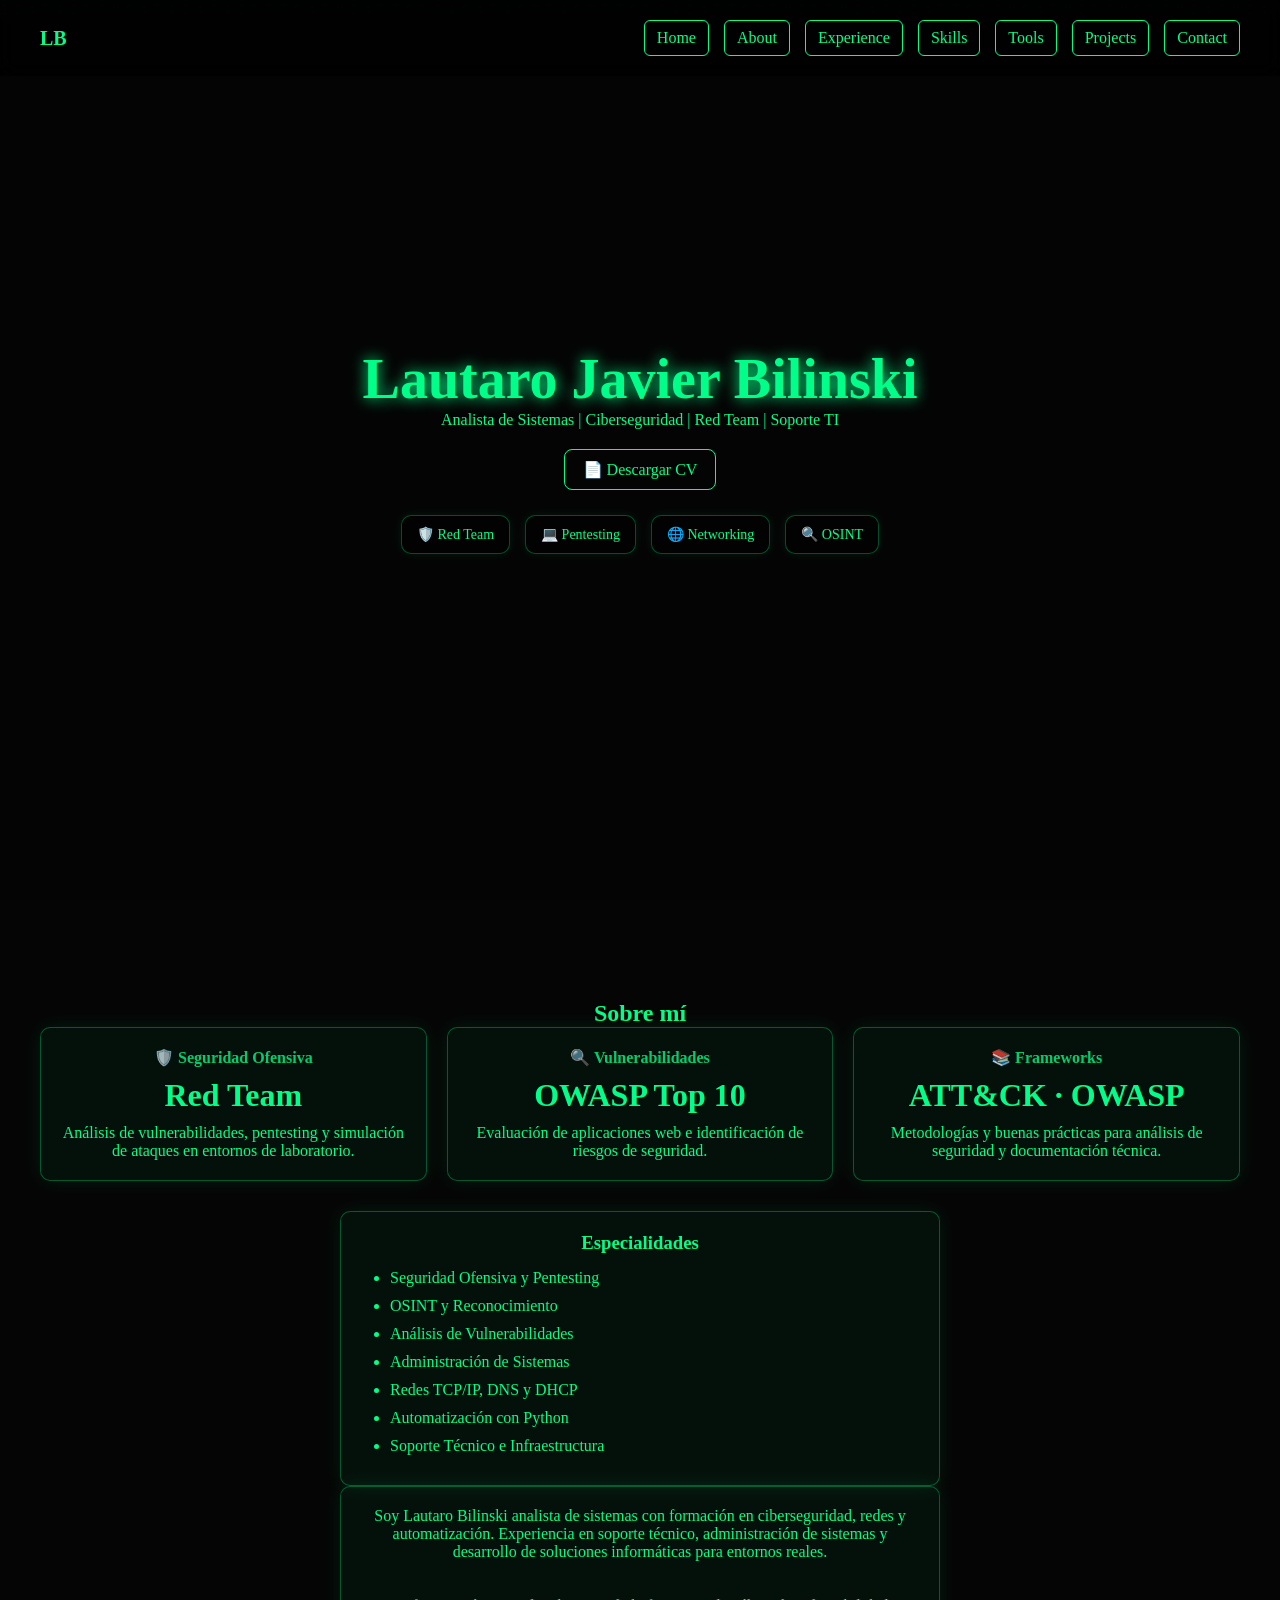
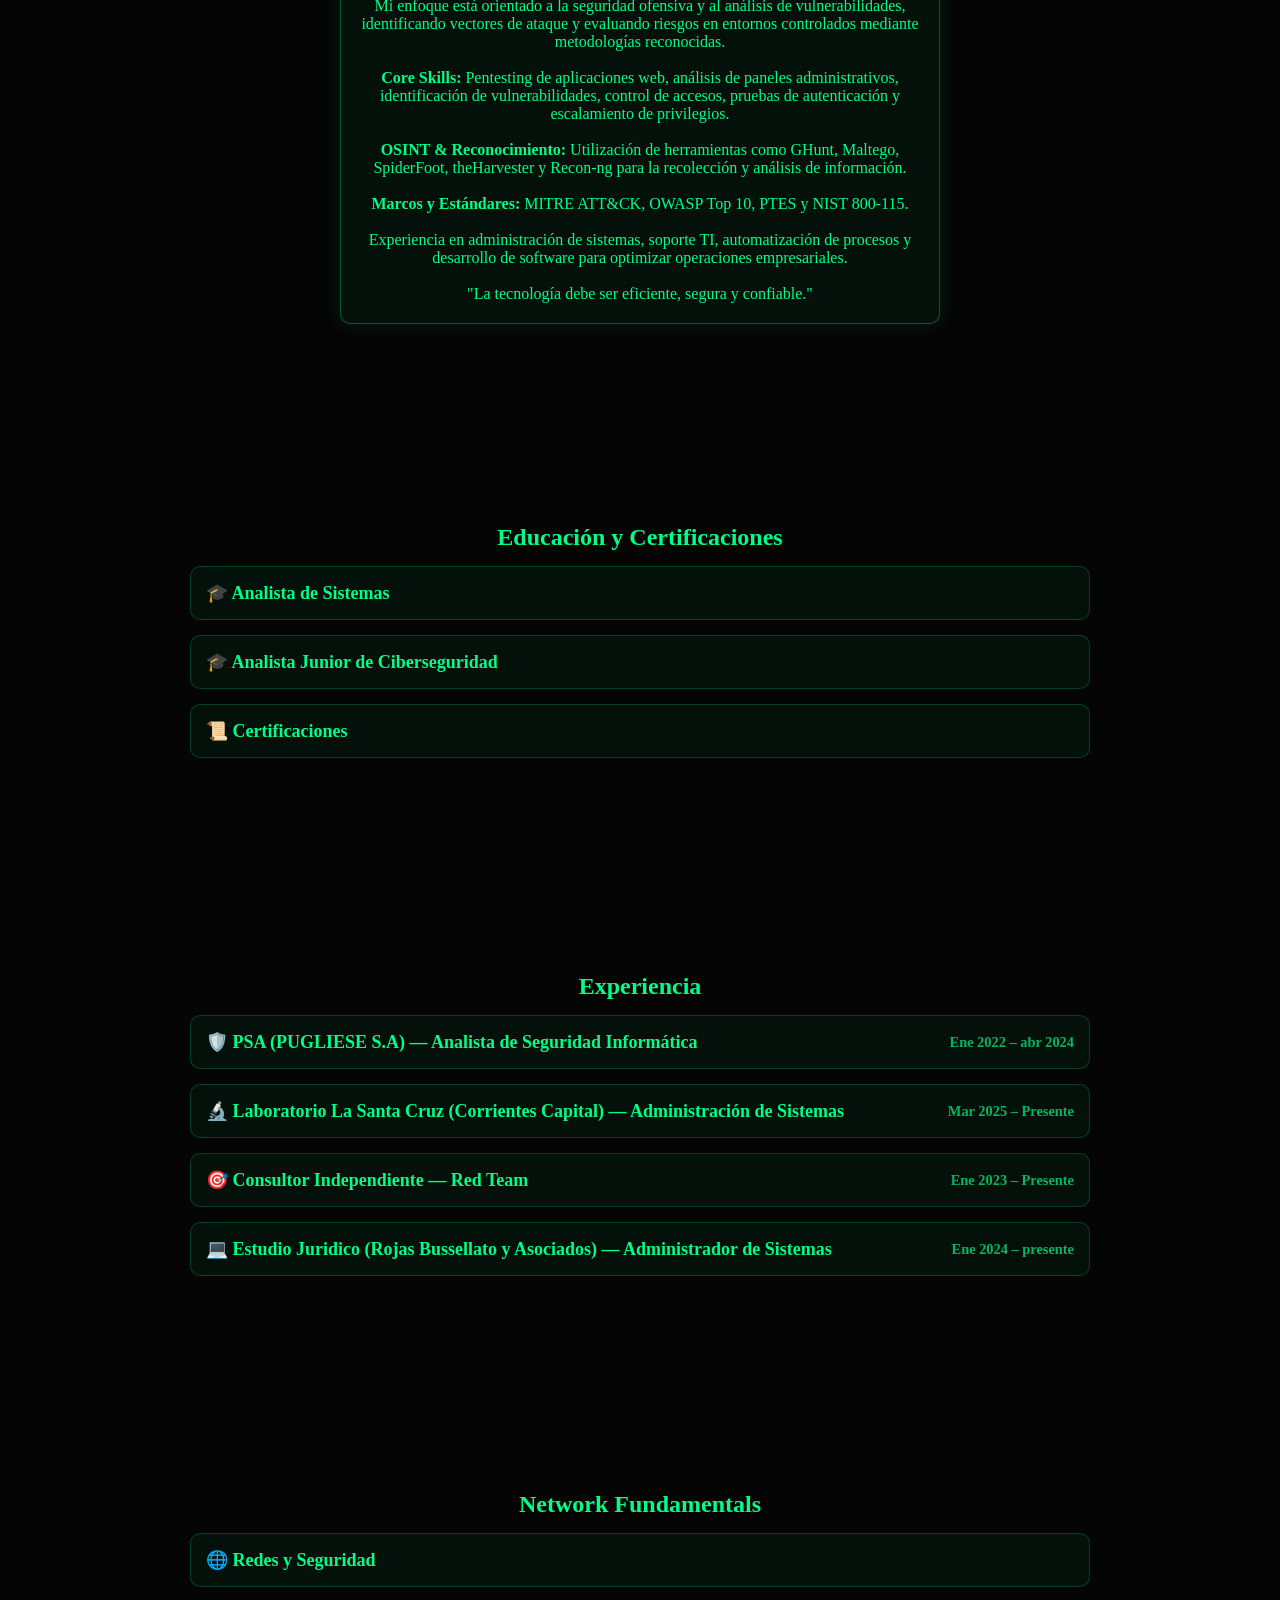
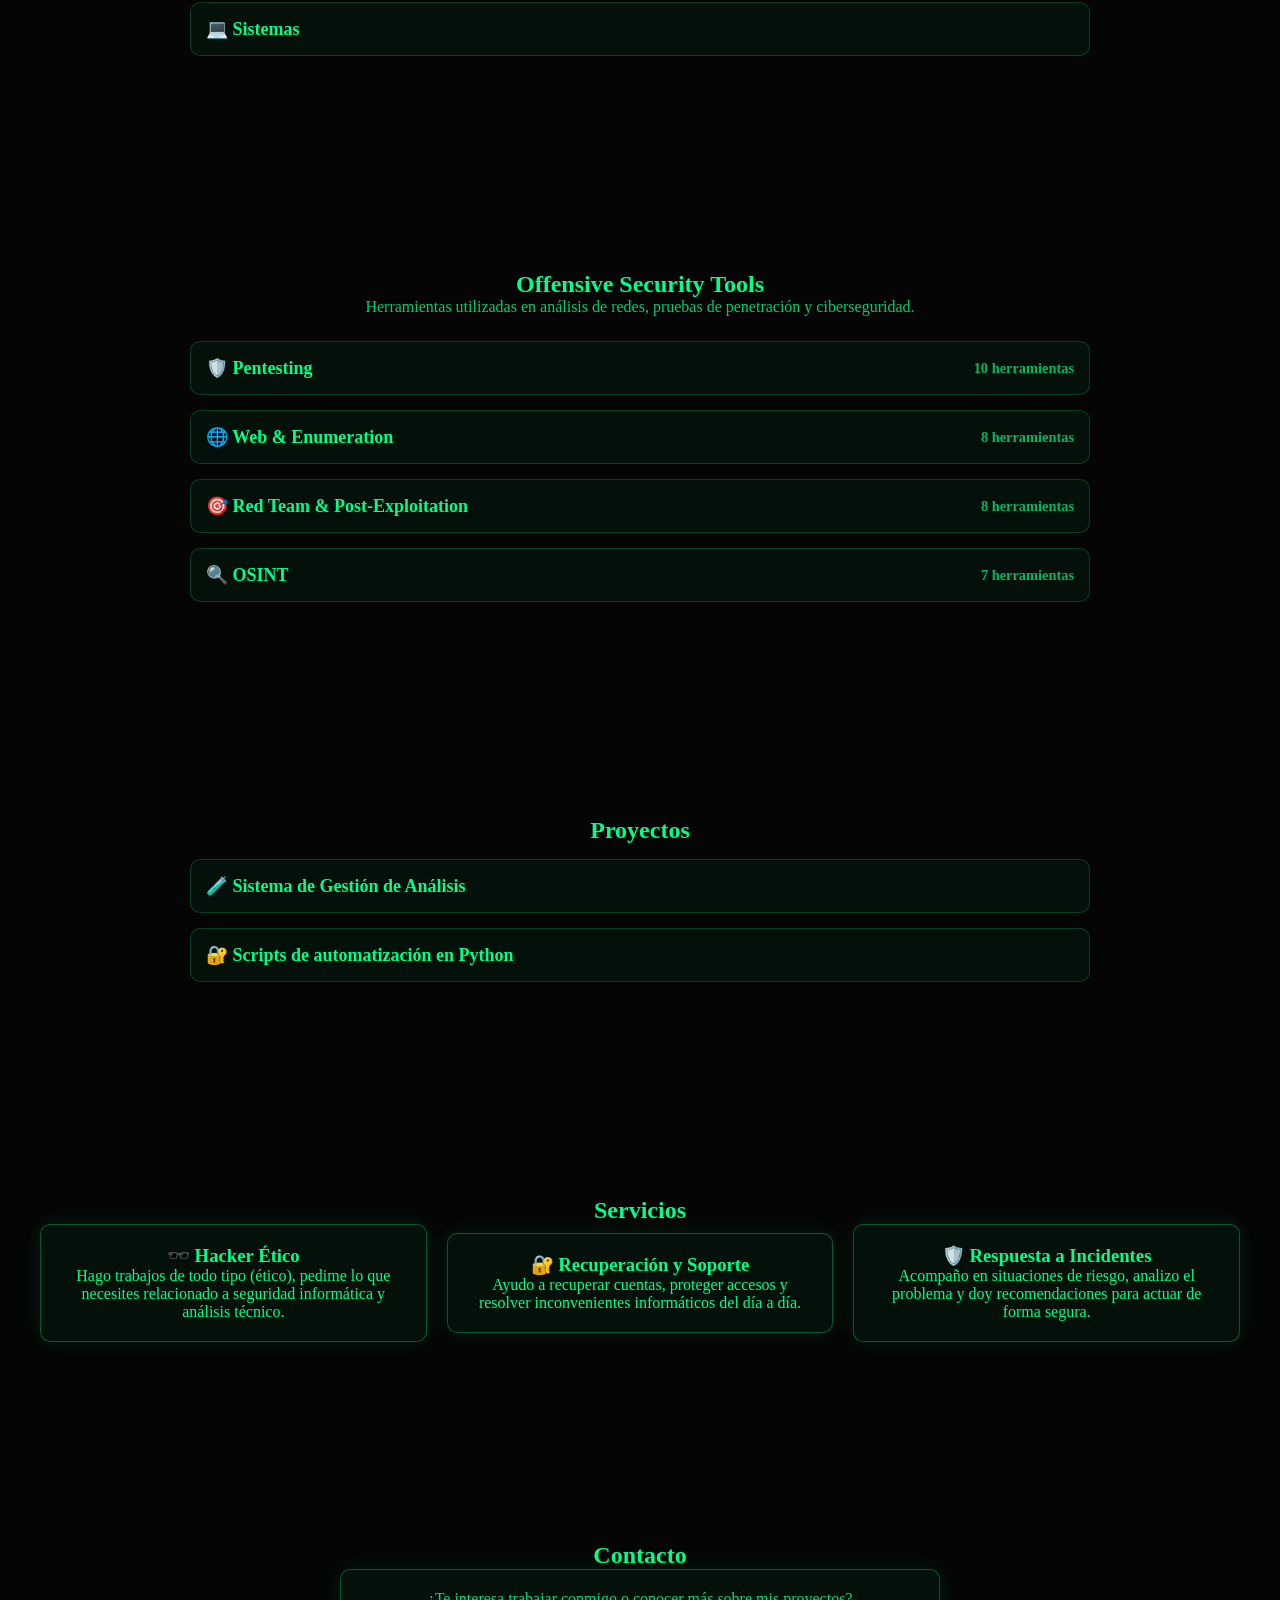
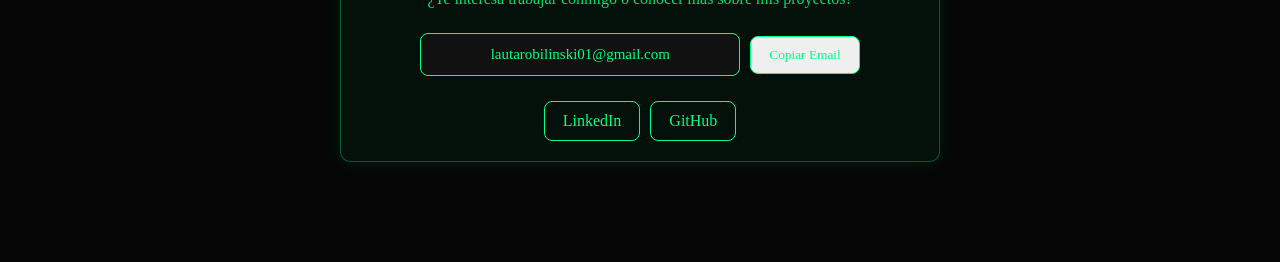
==== index.html @ 8431e966 "Update index.html" ====
<!DOCTYPE html>
<html lang="es">
<head>
<meta charset="UTF-8">
<title>Portfolio | Hacker UI</title>
<link rel="stylesheet" href="style.css">
</head>

<body>

<canvas id="matrix"></canvas>

<!-- NAV -->
<nav>
  <div class="logo">LB</div>

  <div class="nav-buttons">
    <a href="#top" class="nav-btn">Home</a>
    <a href="#about" class="nav-btn">About</a>
    <a href="#experience" class="nav-btn">Experience</a>
    <a href="#skills" class="nav-btn">Skills</a>
    <a href="#tools" class="nav-btn">Tools</a>
    <a href="#projects" class="nav-btn">Projects</a>
    <a href="#contact" class="nav-btn">Contact</a>
</div>
</nav>

<!-- HERO -->
<section class="hero">

    <h1 class="glow">Lautaro Javier Bilinski</h1>

    <p>
        Analista de Sistemas | Ciberseguridad | Red Team | Soporte TI
    </p>

    <div class="hero-buttons">

    <a href="hhttps://drive.google.com/uc?export=download&id=1ydBsL8MR1XFUX3iECydRhs11yKNjOAhy" class="btn">
        📄 Descargar CV
    </a>

</div>

<div class="hero-icons">

    <div class="icon-card">🛡️ Red Team</div>
    <div class="icon-card">💻 Pentesting</div>
    <div class="icon-card">🌐 Networking</div>
    <div class="icon-card">🔍 OSINT</div>

</div>

</section>

<!-- ABOUT -->
<section id="about" class="panel">

    <h2>Sobre mí</h2>

    <div class="about-grid">

        <div class="card3d">
            <h3>🛡️ Seguridad Ofensiva</h3>
            <h1>Red Team</h1>
            <p>
                Análisis de vulnerabilidades, pentesting y simulación de ataques
                en entornos de laboratorio.
            </p>
        </div>
        
        <div class="card3d">
            <h3>🔍 Vulnerabilidades</h3>
            <h1>OWASP Top 10</h1>
            <p>
                Evaluación de aplicaciones web e identificación de riesgos
                de seguridad.
            </p>
        </div>

        <div class="card3d">
            <h3>📚 Frameworks</h3>
            <h1>ATT&CK · OWASP</h1>
            <p>
                Metodologías y buenas prácticas para análisis de seguridad
                y documentación técnica.
            </p>
        </div>

    </div>

    <div class="card3d">

        <h3>Especialidades</h3>

        <ul class="list">
            <li>Seguridad Ofensiva y Pentesting</li>
            <li>OSINT y Reconocimiento</li>
            <li>Análisis de Vulnerabilidades</li>
            <li>Administración de Sistemas</li>
            <li>Redes TCP/IP, DNS y DHCP</li>
            <li>Automatización con Python</li>
            <li>Soporte Técnico e Infraestructura</li>
        </ul>

    </div>

    <div class="card3d">

        <p>
            Soy Lautaro Bilinski analista de sistemas con formación en ciberseguridad, redes y
            automatización. Experiencia en soporte técnico, administración
            de sistemas y desarrollo de soluciones informáticas para
            entornos reales. 
        </p>

        <br>

        <p>
            <br>

<p>
    Mi enfoque está orientado a la seguridad ofensiva y al análisis
    de vulnerabilidades, identificando vectores de ataque y evaluando
    riesgos en entornos controlados mediante metodologías reconocidas.
</p>

<br>

<p>
    <strong>Core Skills:</strong> Pentesting de aplicaciones web,
    análisis de paneles administrativos, identificación de vulnerabilidades,
    control de accesos, pruebas de autenticación y escalamiento de privilegios.
</p>

<br>

<p>
    <strong>OSINT & Reconocimiento:</strong> Utilización de herramientas
    como GHunt, Maltego, SpiderFoot, theHarvester y Recon-ng para la
    recolección y análisis de información.
</p>

<br>

<p>
    <strong>Marcos y Estándares:</strong> MITRE ATT&CK, OWASP Top 10,
    PTES y NIST 800-115.
</p>
        </p>

        <br>

        <p>
            Experiencia en administración de sistemas, soporte TI,
            automatización de procesos y desarrollo de software para
            optimizar operaciones empresariales.
        </p>

        <br>

        <p>
            "La tecnología debe ser eficiente, segura y confiable."
        </p>

    </div>

</section>

<section id="certs" class="panel">

<h2>Educación y Certificaciones</h2>

<details class="accordion">
<summary>🎓 Analista de Sistemas</summary>

<p>
Título en trámite.
</p>

</details>

<details class="accordion">

    <summary>
        🎓 Analista Junior de Ciberseguridad
    </summary>

    <div class="cert-content">

        <a href="https://www.credly.com/badges/f0193689-8d96-4527-9c23-21078b5a5416/public_url" target="_blank" class="btn">
            📄 Ver credencial
        </a>

    </div>

</details>

<details class="accordion">

    <summary>📜 Certificaciones</summary>

    <div class="cert-content">

        <div class="cert-item">
            <p>🛡️ Fortinet Certified Associate in Cybersecurity ( ID: 5312692442LJ)</p>
            <a href="https://training.fortinet.com/admin/tool/certificate/index.php" target="_blank" class="btn">📄 Ver credencial</a>
        </div>

        <div class="cert-item">
            <p>🐍 Python Essentials 1 (Cisco Networking Academy)</p>
            <a href="https://www.credly.com/badges/30631e37-1207-495c-8118-1a6591f777f4/public_url" target="_blank" class="btn">📄 Ver credencial</a>
        </div>

        <div class="cert-item">
            <p>🏛️ Introduction to Critical Infrastructure Protection (OPSWAT)</p>
            <a href="https://www.credly.com/badges/32dda7a8-7491-46f0-9a66-6eff7e6b6077/public_url" target="_blank" class="btn">📄 Ver credencial</a>
        </div>

        <div class="cert-item">
            <p>🔐 Introduction to Cybersecurity (Cisco Networking Academy)</p>
            <a href="https://www.credly.com/badges/ed931924-3d23-412a-b784-e0b18cd1a782/public_url" target="_blank" class="btn">📄 Ver credencial</a>
        </div>

        <div class="cert-item">
            <p>🖥️ Google Cybersecurity Professional Certificate</p>
            <a href="https://www.coursera.org/account/accomplishments/professional-cert/IFSWPZWG1YXZ" target="_blank" class="btn">📄 Ver credencial</a>
        </div>

        <div class="cert-item">
            <p>🖥️ Google IT Support Professional Certificate (v3)</p>
            <a href="https://www.credly.com/badges/8a595fd1-717d-43f0-8d80-0cd7e4c740c1/public_url" target="_blank" class="btn">📄 Ver credencial</a>
        </div>

    </div>

</details>

</section>

<!-- EXPERIENCE -->
<section id="experience" class="panel">

    <h2>Experiencia</h2>

    <details class="accordion">

        <summary>
            🛡️ PSA (PUGLIESE S.A) — Analista de Seguridad Informática
            <span class="date">Ene 2022 – abr 2024</span>
        </summary>

        <ul class="list">
            <li>Gestión de riesgos tecnológicos institucionales.</li>
            <li>Diseño de políticas de ciberseguridad basadas en NIST 800-115 y CIS Controls.</li>
            <li>Implementación de estrategias de ciberresiliencia.</li>
        </ul>

    </details>

    <details class="accordion">

        <summary>
           🔬 Laboratorio La Santa Cruz (Corrientes Capital) — Administración de Sistemas
        <span class="date">Mar 2025 – Presente</span>
    </summary>

    <ul class="list">
        <li>Desarrollo e implementación de un sistema de gestión de análisis clínicos adaptados a las necesidades operativas del laboratorio.</li>
        <li>Administración, mantenimiento y optimización de la infraestructura informática.</li>
        <li>Soporte técnico a usuarios y resolución de incidencias de hardware y software.</li>
        <li>Automatización de procesos internos mediante herramientas y soluciones desarrolladas a medida.</li>
        <li>Gestión, actualización y mejora continua de sistemas utilizados por la organización.</li>
        <li>Análisis de requerimientos y desarrollo de soluciones para optimizar procesos administrativos y operativos.</li>
    </ul>

</details>
    <details class="accordion">

        <summary>
            🎯 Consultor Independiente — Red Team
            <span class="date">Ene 2023 – Presente</span>
        </summary>

        <ul class="list">
            <li>Pentesting y ejercicios Red Team alineados a MITRE ATT&CK y PTES.</li>
            <li>Evaluación de aplicaciones web bajo metodologías OWASP Top 10.</li>
            <li>Elaboración de reportes técnicos y ejecutivos con recomendaciones priorizadas.</li>
        </ul>

    </details>

    <details class="accordion">

        <summary>
            💻 Estudio Juridico (Rojas Bussellato y Asociados) — Administrador de Sistemas
            <span class="date">Ene 2024 – presente</span>
        </summary>

        <ul class="list">
            <li>Monitoreo y soporte de infraestructura tecnológica.</li>
            <li>Administración de sistemas Windows.</li>
            <li>Gestión de incidentes de seguridad y tareas de hardening.</li>
        </ul>

    </details>

</section>

<!-- SKILLS -->
<section id="skills" class="panel">

<h2>Network Fundamentals</h2>

<details class="accordion">

<summary>🌐 Redes y Seguridad</summary>

<ul class="list">
<li>TCP/IP y Modelo OSI</li>
        <li>DNS, DHCP y NAT</li>
        <li>Routing y Switching</li>
        <li>Subnetting y VLANs</li>
        <li>IPv4 e IPv6</li>
        <li>Protocolos HTTP, HTTPS, FTP y SSH</li>
        <li>Análisis de tráfico de red</li>
        <li>Wireshark</li>
        <li>Resolución de incidencias de conectividad</li>
        <li>Administración básica de infraestructura de red</li>
</ul>

</details>

<details class="accordion">

<summary>💻 Sistemas</summary>

<ul class="list">
<li>Windows</li>
        <li>Linux</li>
        <li>Windows Server</li>
        <li>Ubuntu / Debian</li>
        <li>Instalación y configuración de SO</li>
        <li>Mantenimiento de sistemas</li>
        <li>Gestión de usuarios y permisos</li>
    </ul>

</details>

</section>

<section id="tools" class="panel">

    <h2>Offensive Security Tools</h2>

    <p class="subtitle-small">
        Herramientas utilizadas en análisis de redes, pruebas de penetración y ciberseguridad.
    </p>

    <details class="accordion">

        <summary>🛡️ Pentesting <span class="date">10 herramientas</span></summary>

        <div class="skills-grid">
            <div class="skill-card">Burp Suite</div>
            <div class="skill-card">OWASP ZAP</div>
            <div class="skill-card">Nmap</div>
            <div class="skill-card">SQLMap</div>
            <div class="skill-card">Nikto</div>
            <div class="skill-card">Metasploit</div>
            <div class="skill-card">Hydra</div>
            <div class="skill-card">John The Ripper</div>
            <div class="skill-card">Hashcat</div>
            <div class="skill-card">Aircrack-ng</div>
        </div>

    </details>

    <details class="accordion">

        <summary>🌐 Web & Enumeration <span class="date">8 herramientas</span></summary>

        <div class="skills-grid">
            <div class="skill-card">FFUF</div>
            <div class="skill-card">Gobuster</div>
            <div class="skill-card">Dirsearch</div>
            <div class="skill-card">WFuzz</div>
            <div class="skill-card">WhatWeb</div>
            <div class="skill-card">Sublist3r</div>
            <div class="skill-card">Amass</div>
            <div class="skill-card">WPScan</div>
        </div>

    </details>

    <details class="accordion">

        <summary>🎯 Red Team & Post-Exploitation <span class="date">8 herramientas</span></summary>

        <div class="skills-grid">
            <div class="skill-card">Sliver</div>
            <div class="skill-card">BloodHound</div>
            <div class="skill-card">SharpHound</div>
            <div class="skill-card">Mimikatz</div>
            <div class="skill-card">CrackMapExec</div>
            <div class="skill-card">Responder</div>
            <div class="skill-card">Evil-WinRM</div>
            <div class="skill-card">Empire</div>
        </div>

    </details>

    <details class="accordion">

        <summary>🔍 OSINT <span class="date">7 herramientas</span></summary>

        <div class="skills-grid">
            <div class="skill-card">GHunt</div>
            <div class="skill-card">Osintgram</div>
            <div class="skill-card">Maltego</div>
            <div class="skill-card">SpiderFoot</div>
            <div class="skill-card">theHarvester</div>
            <div class="skill-card">Recon-ng</div>
            <div class="skill-card">Shodan</div>
        </div>

    </details>

</section>

<!-- PROJECTS -->
<section id="projects" class="panel">

    <h2>Proyectos</h2>

    <details class="accordion">

        <summary>🧪 Sistema de Gestión de Análisis </summary>

        <p>
            <p>
    Sistema desarrollado para la gestión de presupuestos en laboratorios, permitiendo la carga, cálculo y administración de estudios clínicos,
    optimizando la integración con obras sociales y mejorando los procesos de cotización y facturación interna.
</p>
        </p>

        <div class="hero-buttons">
            <a href="#" class="btn">GitHub</a>
            <a href="#" class="btn">Demo</a>
        </div>

    </details>

    

   <details class="accordion">

    <summary>🔐 Scripts de automatización en Python</summary>

    <div class="project-content">

        <p>
            Desarrollo de scripts en Python para automatización de tareas de seguridad ofensiva, enumeración y análisis de vulnerabilidades en entornos controlados.
        </p>

        <ul class="list">
            
            <li>Escaner de redes y puertos</li>
            <li>Enumeración de servicios web</li>
            <li>Pruebas de fuerza bruta y autenticación</li>
            <li>Análisis de tráfico de red</li>
        </ul>

        <div class="hero-buttons">

            <a href="https://github.com/lautarobilinski24-fix"
               target="_blank"
               class="btn">
               📂 Ver repositorios GitHub
            </a>

        </div>

    </div>

</details>

</section>
<section id="services" class="panel">

    <h2>Servicios</h2>

    <div class="services-grid">

        <div class="card3d service-card">
            <h3>🕶️ Hacker Ético</h3>
            <p>
                Hago trabajos de todo tipo (ético), pedime lo que necesites relacionado a seguridad informática y análisis técnico.
            </p>
        </div>

        <div class="card3d service-card">
            <h3>🔐 Recuperación y Soporte</h3>
            <p>
                Ayudo a recuperar cuentas, proteger accesos y resolver inconvenientes informáticos del día a día.
            </p>
        </div>

        <div class="card3d service-card">
            <h3>🛡️ Respuesta a Incidentes</h3>
            <p>
                Acompaño en situaciones de riesgo, analizo el problema y doy recomendaciones para actuar de forma segura.
            </p>
        </div>

    </div>

</section>  

<!-- CONTACT -->
<section id="contact" class="panel">

    <h2>Contacto</h2>

    <div class="card3d">

        <p class="contact-text">
            ¿Te interesa trabajar conmigo o conocer más sobre mis proyectos?
        </p>

        <div class="email-box">

            <input
                type="text"
                id="email"
                value="lautarobilinski01@gmail.com"
                readonly
            >

            <button class="btn" onclick="copyEmail()">
                Copiar Email
            </button>

        </div>

        <div class="hero-buttons">

            <a
                href="https://www.linkedin.com/in/lautaro-bilinski"
                target="_blank"
                class="btn"
            >
                LinkedIn
            </a>

            <a
                href="https://github.com/lautarobilinski24-fix"
                target="_blank"
                class="btn"
            >
                GitHub
            </a>

        </div>

    </div>

</section>

<script src="script.js"></script>
</body>
</html>
---- style.css ----
*{
margin:0;
padding:0;
box-sizing:border-box;
font-family:Segoe UI;
}

body{
background:#050505;
color:#00ff88;
overflow-x:hidden;
}

/* MATRIX SUAVE */
#matrix{
position:fixed;
top:0;
left:0;
width:100%;
height:100%;
z-index:-2;
opacity:0.08;
}

/* NAV */
nav{
display:flex;
justify-content:space-between;
align-items:center;
padding:20px 40px;
background:rgba(0,0,0,0.7);
backdrop-filter:blur(10px);
position:fixed;
width:100%;
top:0;
z-index:1000;
}

.logo{
font-weight:bold;
font-size:20px;
color:#00ff88;
}

.nav-buttons{
display:flex;
gap:15px;
}

.nav-btn{
color:#00ff88;
text-decoration:none;
padding:8px 12px;
border:1px solid #00ff88;
border-radius:6px;
transition:0.3s;
}

.nav-btn:hover{
background:#00ff88;
color:black;
transform:translateY(-2px);
}

/* HERO */
.hero{
height:100vh;
display:flex;
flex-direction:column;
justify-content:center;
align-items:center;
text-align:center;
padding:20px;
}

.glow{
font-size:3.5rem;
text-shadow:0 0 15px #00ff88;
}

/* BOTONES */
.hero-buttons{
margin-top:20px;
display:flex;
flex-wrap:wrap;
gap:10px;
justify-content:center;
}

.btn{
padding:10px 18px;
border:1px solid #00ff88;
color:#00ff88;
text-decoration:none;
border-radius:8px;
transition:0.3s;
}

.btn:hover{
background:#00ff88;
color:black;
transform:translateY(-3px);
}

/* PANELS */
.panel{
padding:100px 20px;
text-align:center;
}

/* CARDS 3D */
.card3d{
background:rgba(0,255,136,0.05);
border:1px solid rgba(0,255,136,0.3);
padding:20px;
margin:auto;
max-width:600px;
border-radius:10px;
transition:0.3s;
box-shadow:0 0 20px rgba(0,255,136,0.1);
}

.card3d:hover{
transform:translateY(-8px) rotateX(3deg);
}

/* SKILLS */
.skills-grid{
display:grid;
grid-template-columns:repeat(auto-fit,minmax(120px,1fr));
gap:10px;
max-width:600px;
margin:auto;
margin-top:20px;
}

.skill-card{
border:1px solid #00ff88;
padding:10px;
border-radius:8px;
transition:0.3s;
}

.skill-card:hover{
background:#00ff88;
color:black;
transform:scale(1.05);
}

/* SMALL BUTTON */
.small-btn{
margin-top:15px;
padding:6px 12px;
background:transparent;
border:1px solid #00ff88;
color:#00ff88;
cursor:pointer;
border-radius:6px;
}

.small-btn:hover{
background:#00ff88;
color:black;
}

/* RESPONSIVE */
@media(max-width:768px){
.glow{font-size:2.3rem;}
nav{flex-direction:column;gap:10px;}
}

.accordion{
background:rgba(0,255,136,0.05);
border:1px solid rgba(0,255,136,0.2);
padding:15px;
margin:15px auto;
max-width:900px;
border-radius:10px;
}

.accordion summary{
cursor:pointer;
font-size:18px;
font-weight:bold;
color:#00ff88;
}

.list{
margin-top:15px;
text-align:left;
max-width:500px;
margin-left:auto;
margin-right:auto;
}

.list li{
margin-bottom:10px;
}

.timeline{
max-width:900px;
margin:auto;
}

.timeline-item{
border-left:3px solid #00ff88;
padding-left:20px;
margin-bottom:30px;
text-align:left;
}

.subtitle-small{
opacity:.8;
margin-bottom:25px;
}

.contact-text{
    margin-bottom:20px;
    opacity:.85;
}

.email-box{
    display:flex;
    justify-content:center;
    align-items:center;
    gap:10px;
    margin:25px 0;
    flex-wrap:wrap;
}

.email-box input{
    width:320px;
    padding:12px;
    background:#111;
    border:1px solid #00ff88;
    border-radius:8px;
    color:#00ff88;
    text-align:center;
    font-size:15px;
}

.email-box input:focus{
    outline:none;
    box-shadow:0 0 10px rgba(0,255,136,.4);
}

.date{
    float:right;
    opacity:.7;
    font-size:.9rem;
}

.accordion summary{
    display:flex;
    justify-content:space-between;
    align-items:center;
    gap:20px;
    list-style:none;
}

.accordion summary::-webkit-details-marker{
    display:none;
}

.about-grid{
    display:grid;
    grid-template-columns:repeat(auto-fit,minmax(250px,1fr));
    gap:20px;
    max-width:1200px;
    margin:0 auto 30px auto;
}

.about-grid .card3d h1{
    font-size:2rem;
    color:#00ff88;
    margin:10px 0;
}

.about-grid .card3d h3{
    font-size:1rem;
    opacity:.8;
}

.about-grid .card3d{
    text-align:center;
}

.services-grid{
    display:grid;
    grid-template-columns:repeat(auto-fit,minmax(250px,1fr));
    gap:20px;
    max-width:1200px;
    margin:0 auto;
}

.service-card{
    transition:0.3s;
}

.service-card:hover{
    transform:translateY(-8px) scale(1.02);
    box-shadow:0 0 25px rgba(0,255,136,0.25);
}

/* HERO ICONS */
.hero-icons{
    display:flex;
    justify-content:center;
    gap:15px;
    flex-wrap:wrap;
    margin-top:25px;
}

.icon-card{
    padding:10px 15px;
    border:1px solid rgba(0,255,136,0.3);
    border-radius:10px;
    color:#00ff88;
    font-size:14px;
    background:rgba(0,0,0,0.3);
    box-shadow:0 0 10px rgba(0,255,136,0.1);
    transition:0.3s;
}

.icon-card:hover{
    transform:translateY(-3px);
    box-shadow:0 0 20px rgba(0,255,136,0.3);
}

.project-content{
    display:flex;
    flex-direction:column;
    gap:15px;
    padding-top:10px;
}

.project-content p{
    opacity:0.9;
    line-height:1.5;
}

/* CERTIFICACIONES FIX */
.cert-content{
    display:flex;
    flex-direction:column;
    gap:18px;
}

.cert-item{
    display:flex;
    justify-content:space-between;
    align-items:center;
    gap:15px;
    padding:12px 14px;
    border:1px solid rgba(0,255,136,0.2);
    border-radius:10px;
    background:rgba(0,0,0,0.25);
    flex-wrap:wrap;
}

.cert-item p{
    margin:0;
    flex:1;
    min-width:220px;
    color:#fff;
    opacity:0.9;
}

.cert-item .btn{
    white-space:nowrap;
}

.cert-item:hover{
    box-shadow:0 0 15px rgba(0,255,136,0.15);
    transform:translateY(-2px);
    transition:0.3s;
}
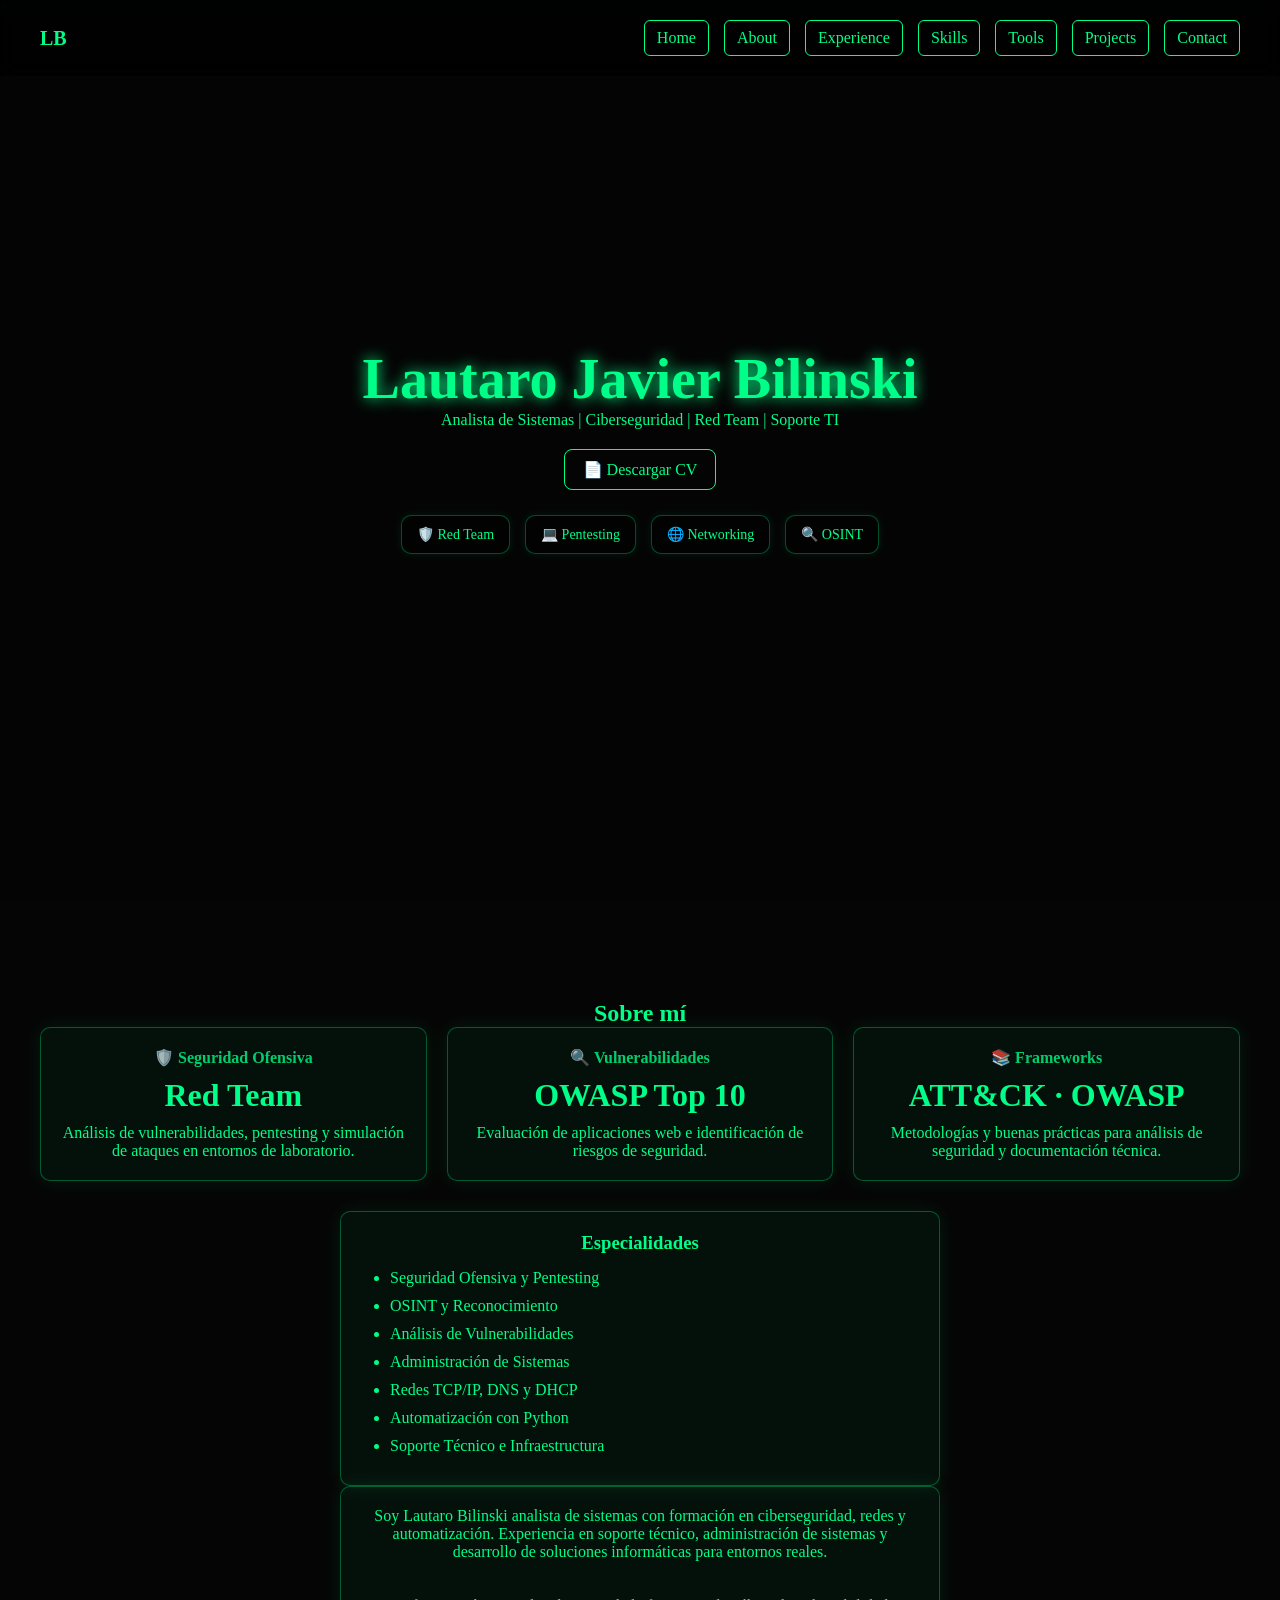
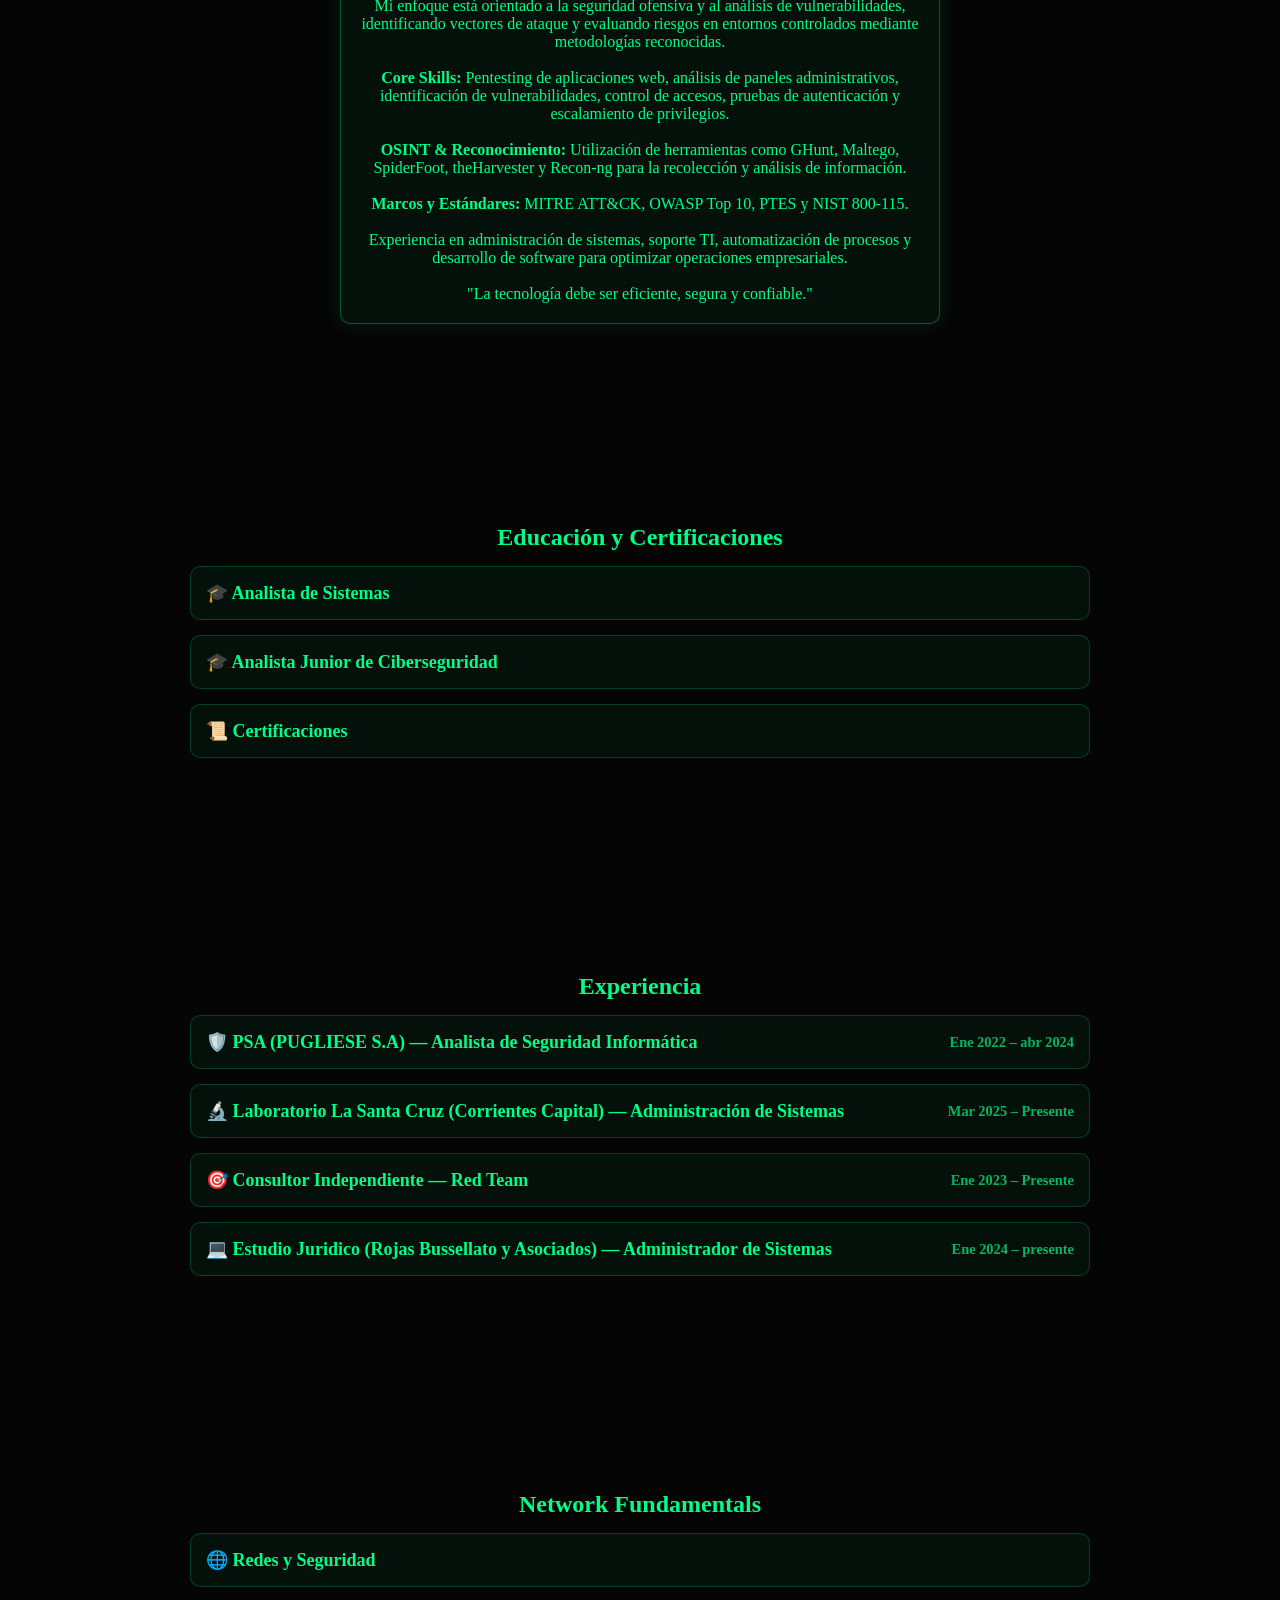
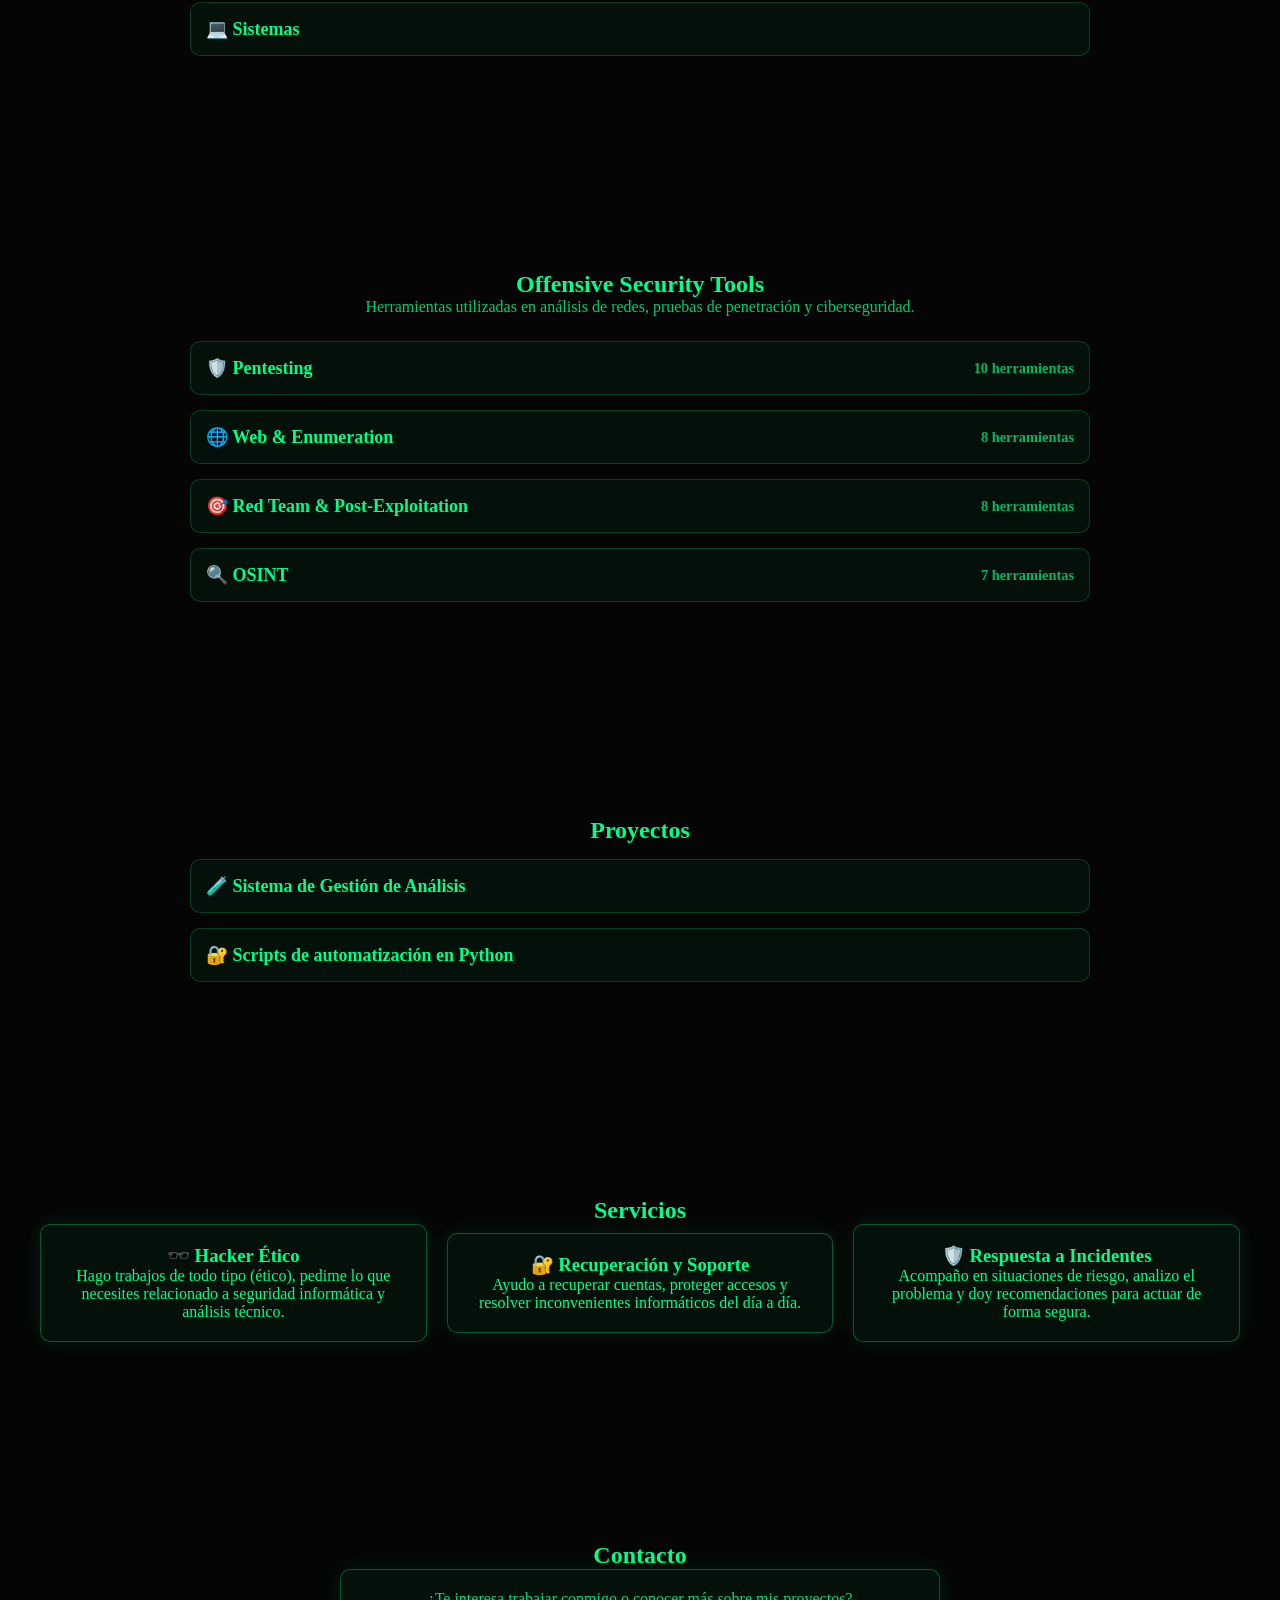
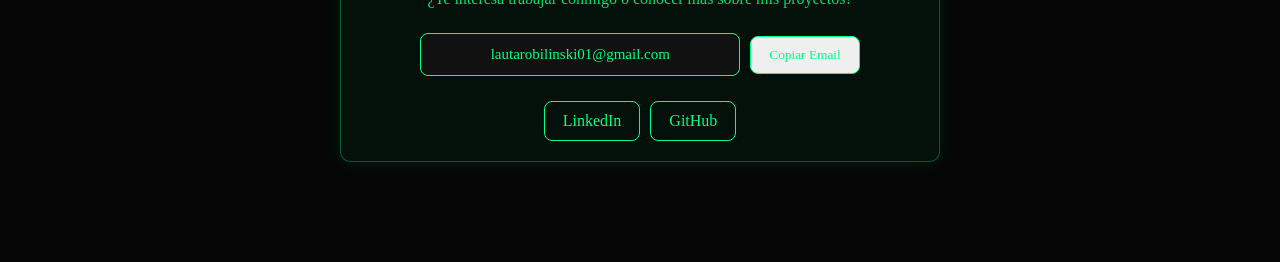
==== commit e92e8c5d: "Update index.html" ====
--- a/index.html
+++ b/index.html
@@ -36,7 +36,7 @@
 
     <div class="hero-buttons">
 
-    <a href="hhttps://drive.google.com/uc?export=download&id=1ydBsL8MR1XFUX3iECydRhs11yKNjOAhy" class="btn">
+    <a href="CV-LAUTARO_BILINSKI-SIST.pdf" class="btn">
         📄 Descargar CV
     </a>
 
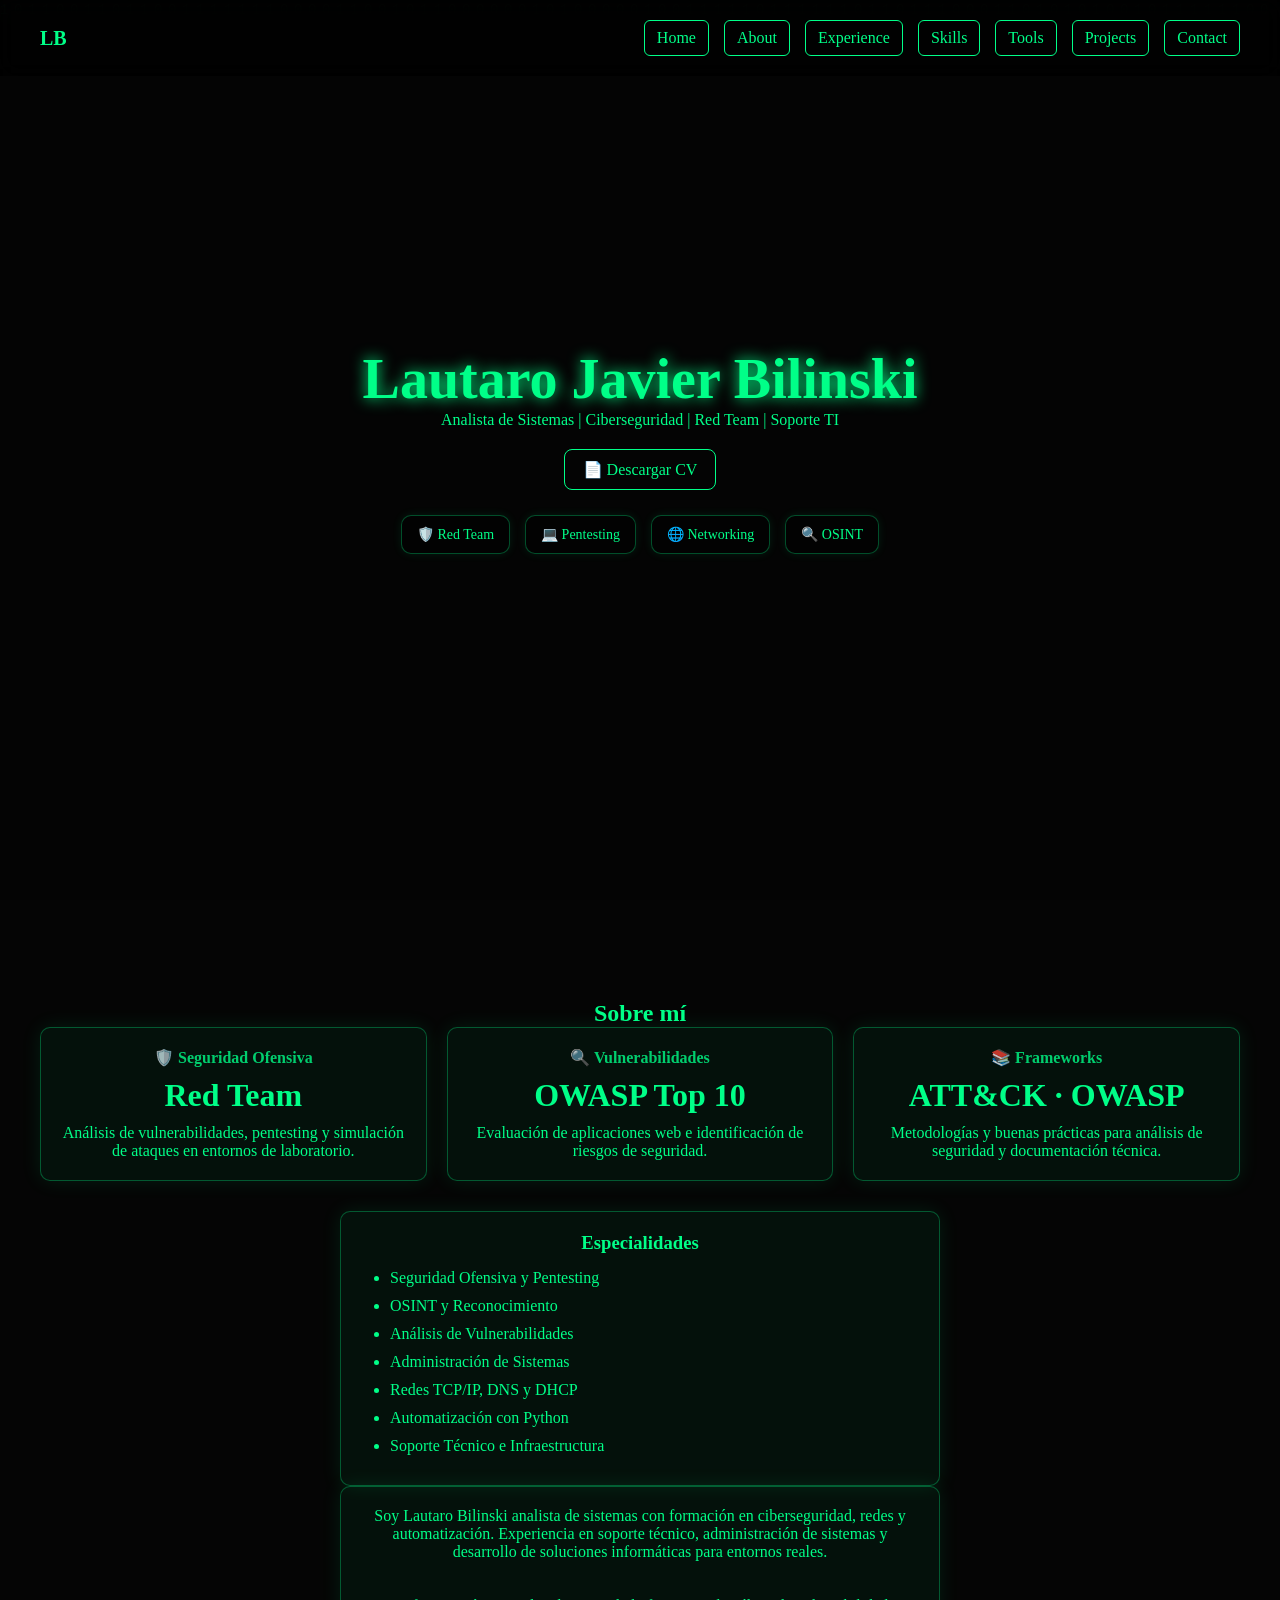
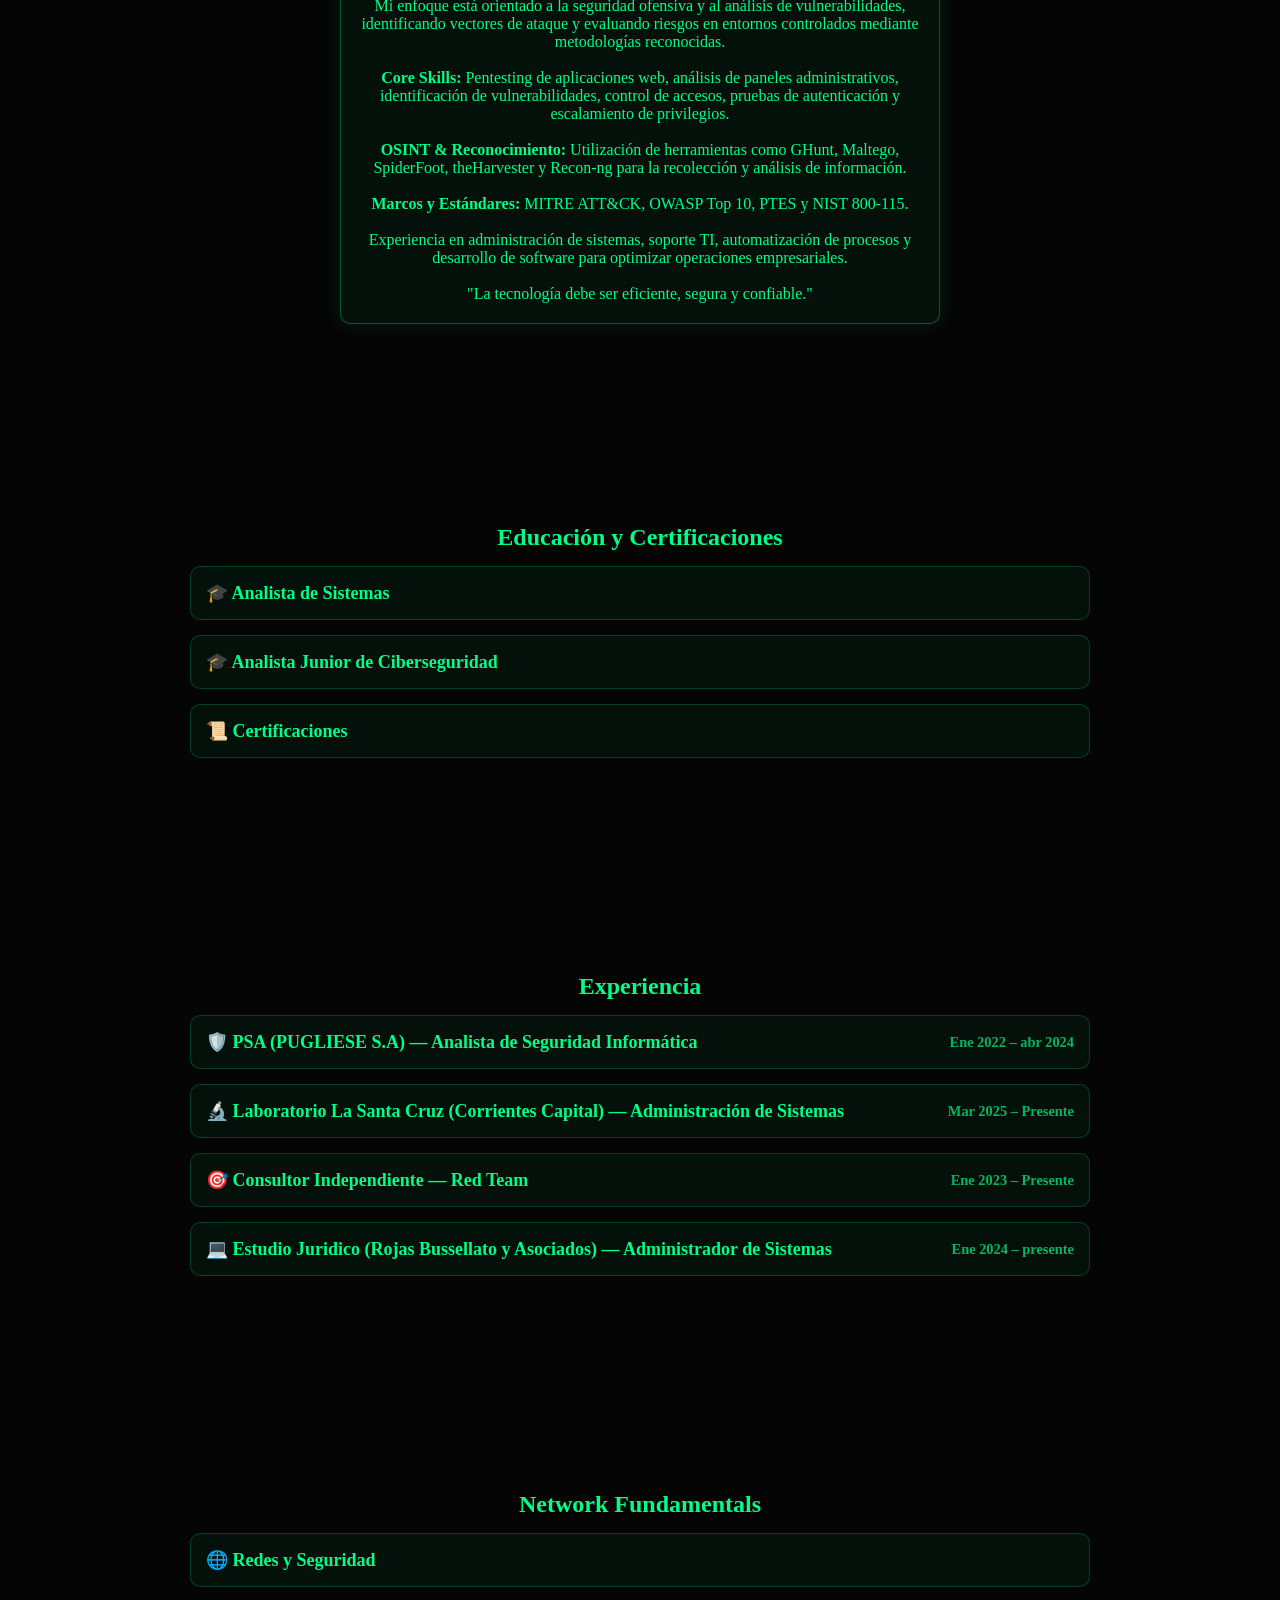
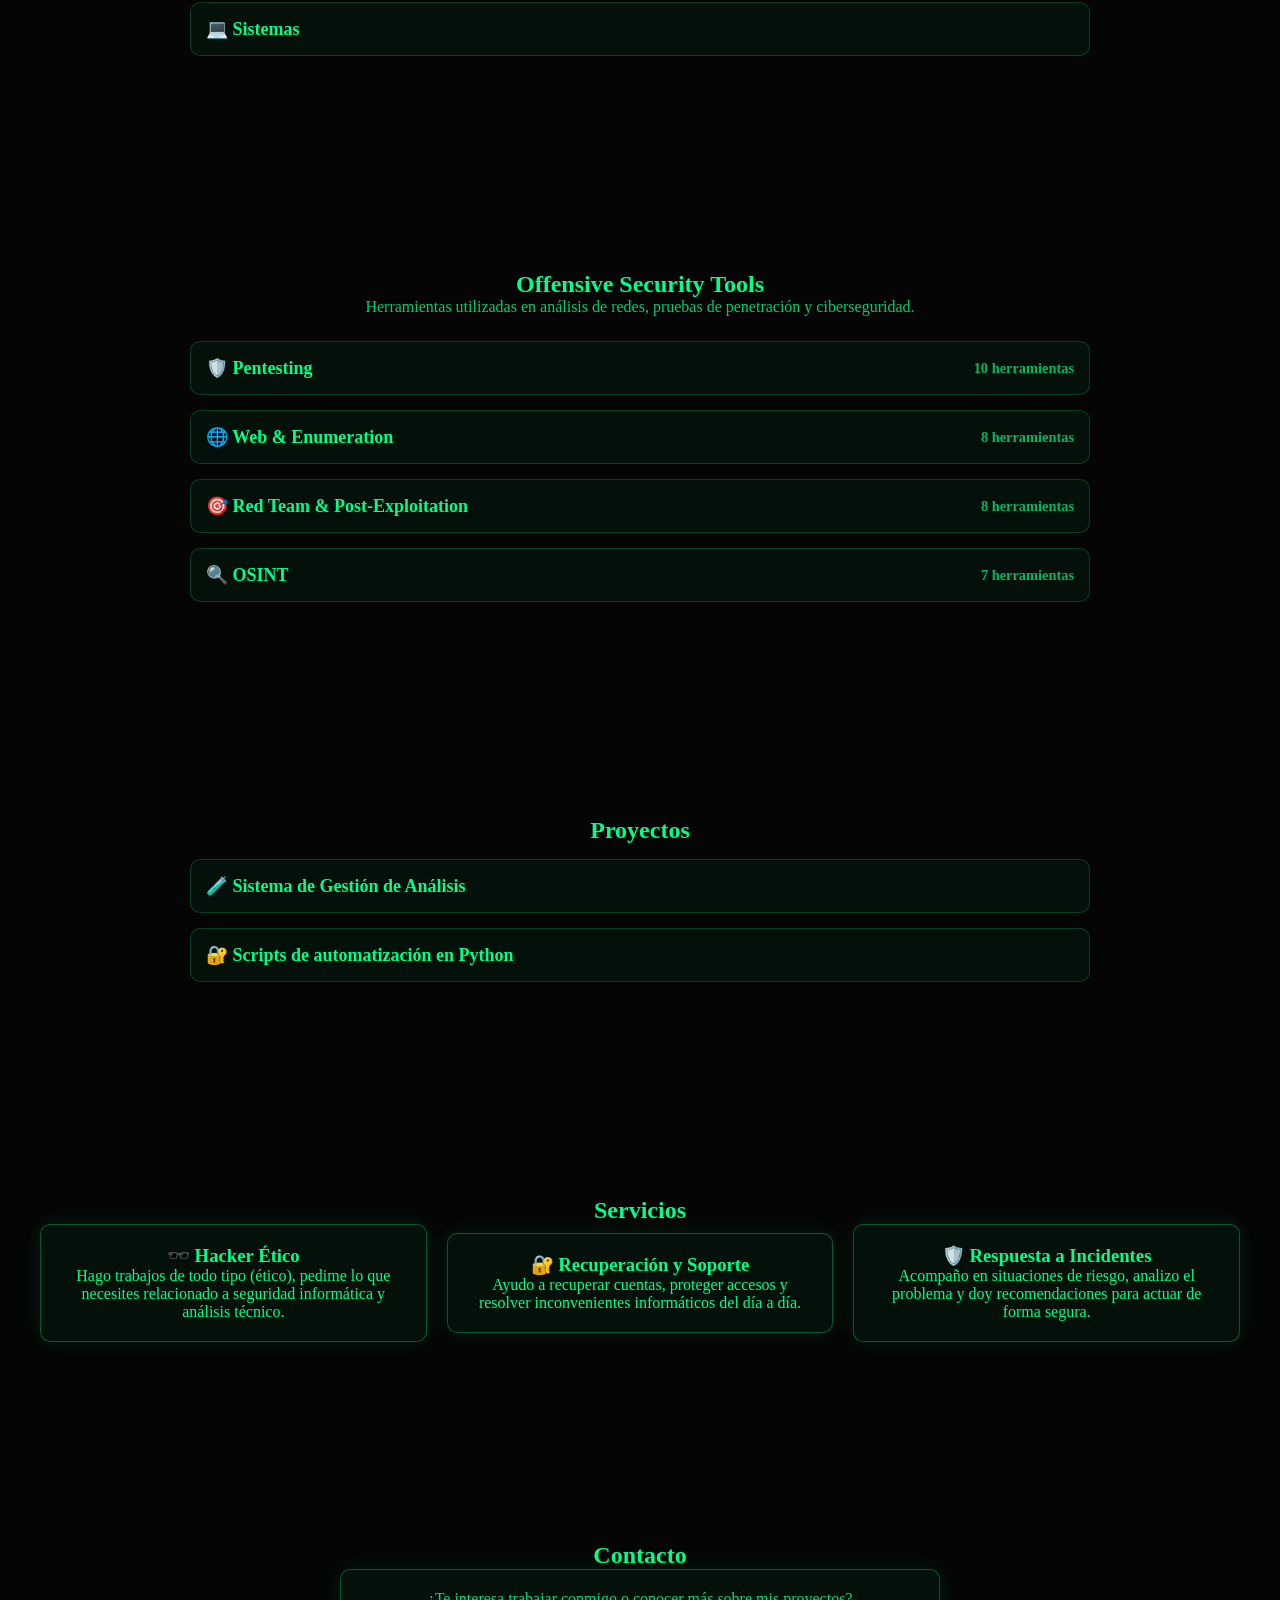
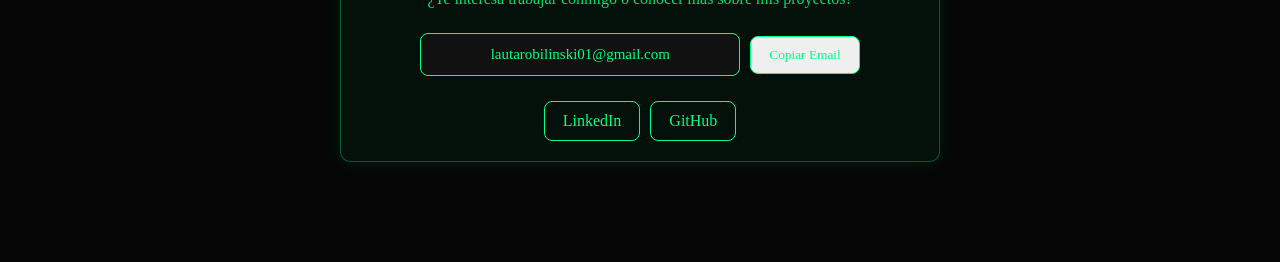
==== commit ab9507dc: "Update index.html" ====
--- a/index.html
+++ b/index.html
@@ -2,7 +2,7 @@
 <html lang="es">
 <head>
 <meta charset="UTF-8">
-<title>Portfolio | Hacker UI</title>
+<title>Portfolio | Lautaro</title>
 <link rel="stylesheet" href="style.css">
 </head>
 
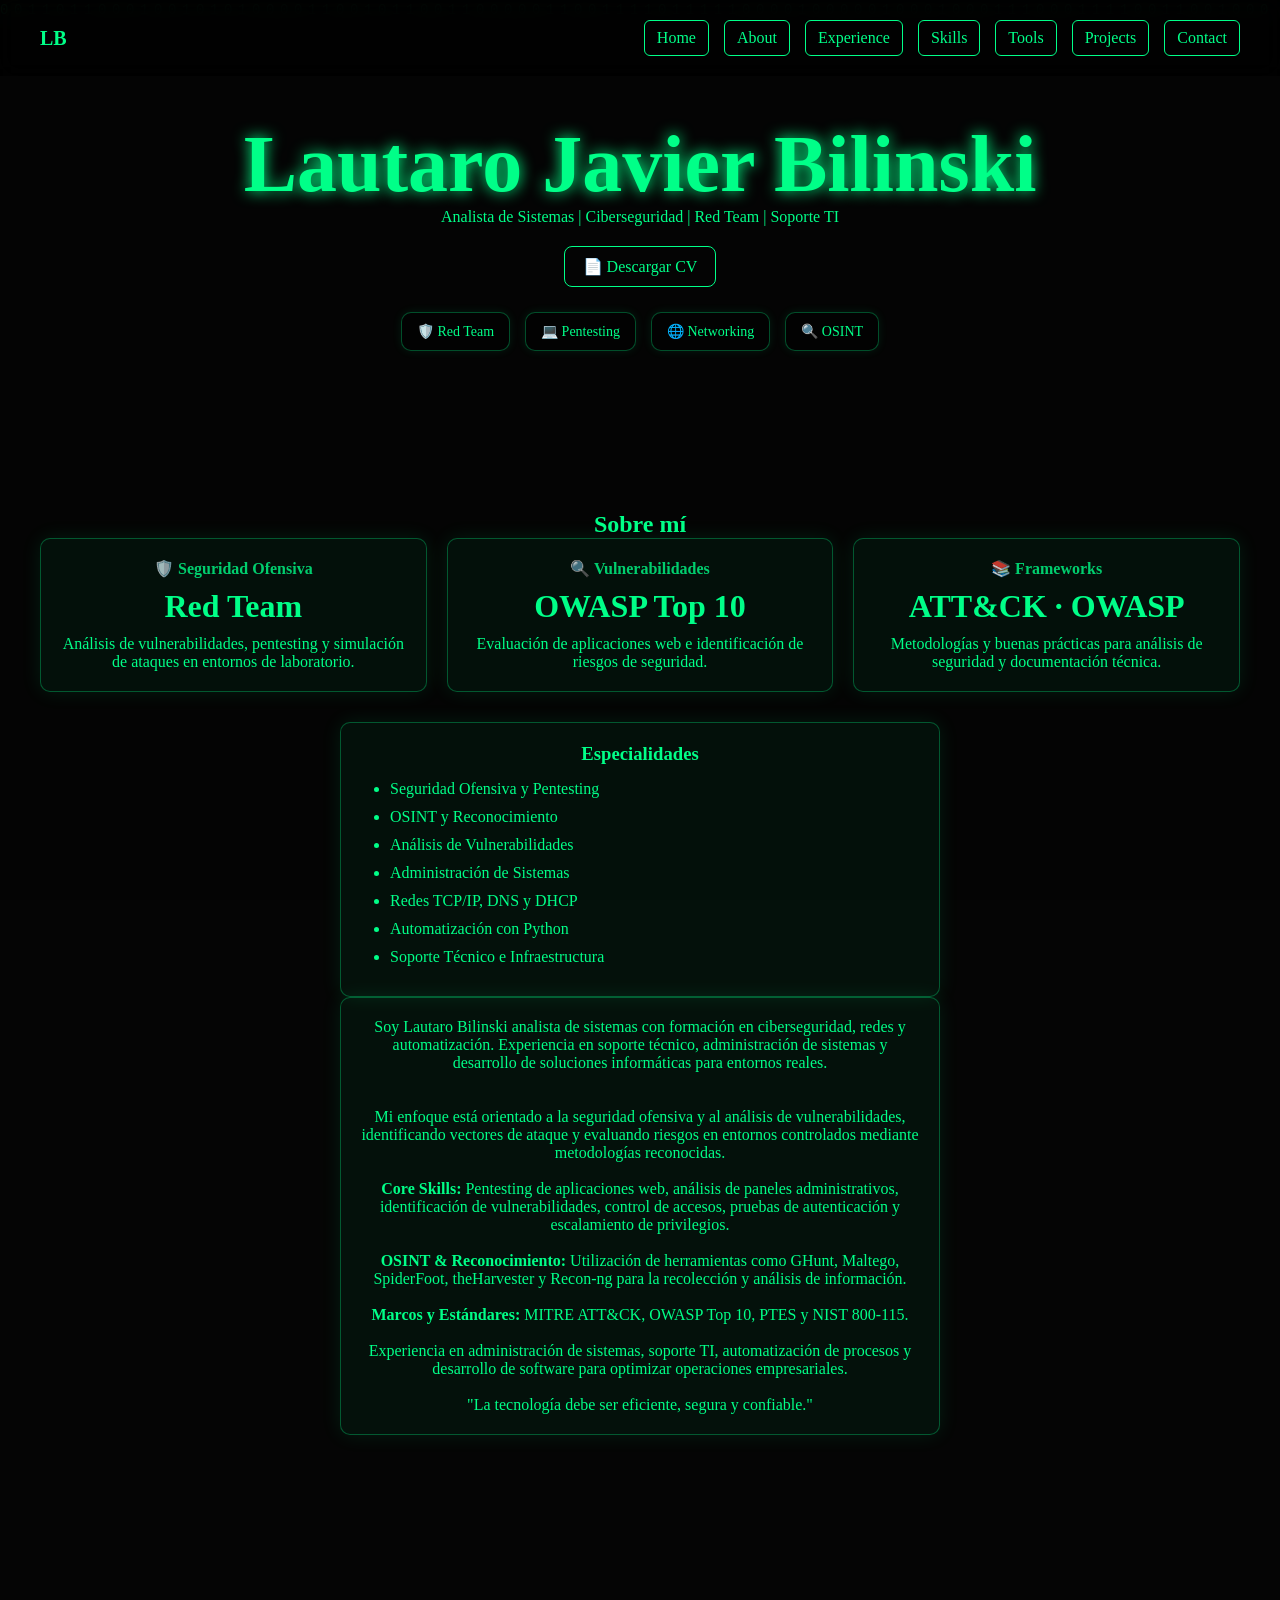
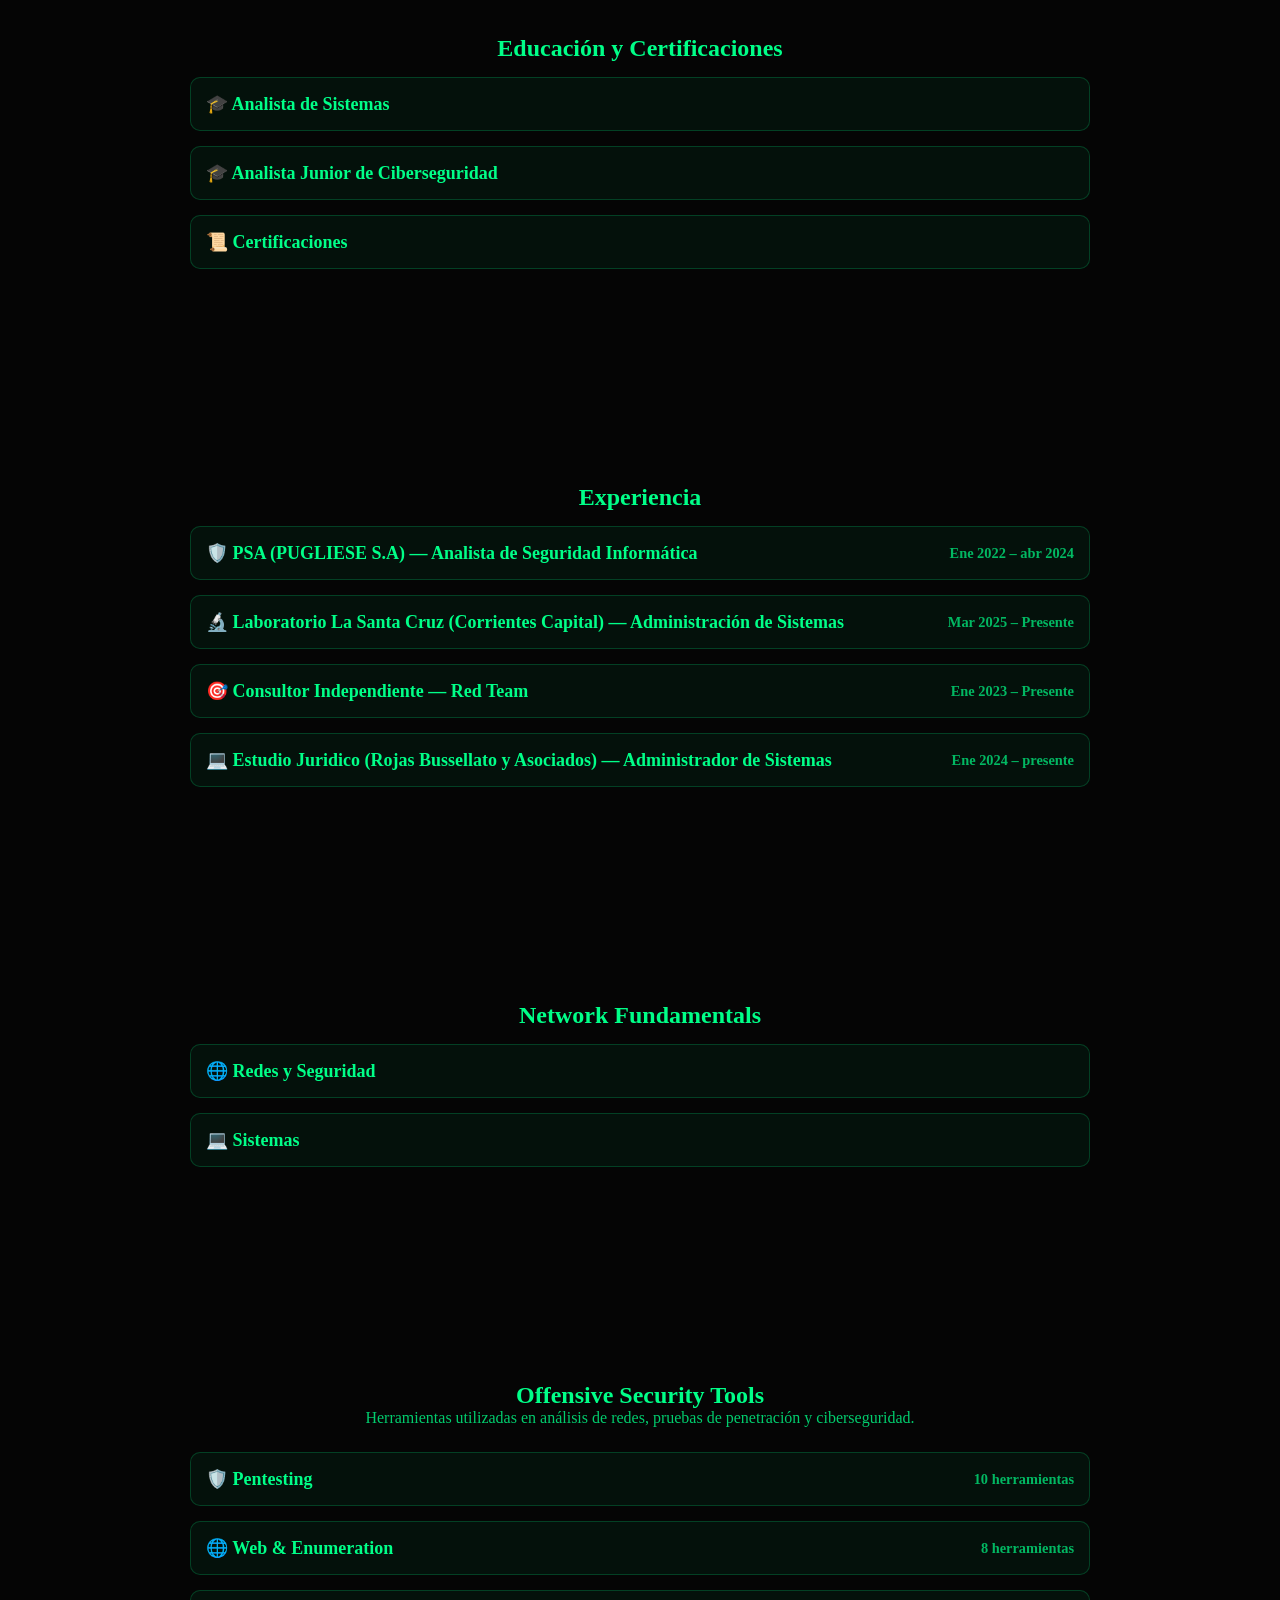
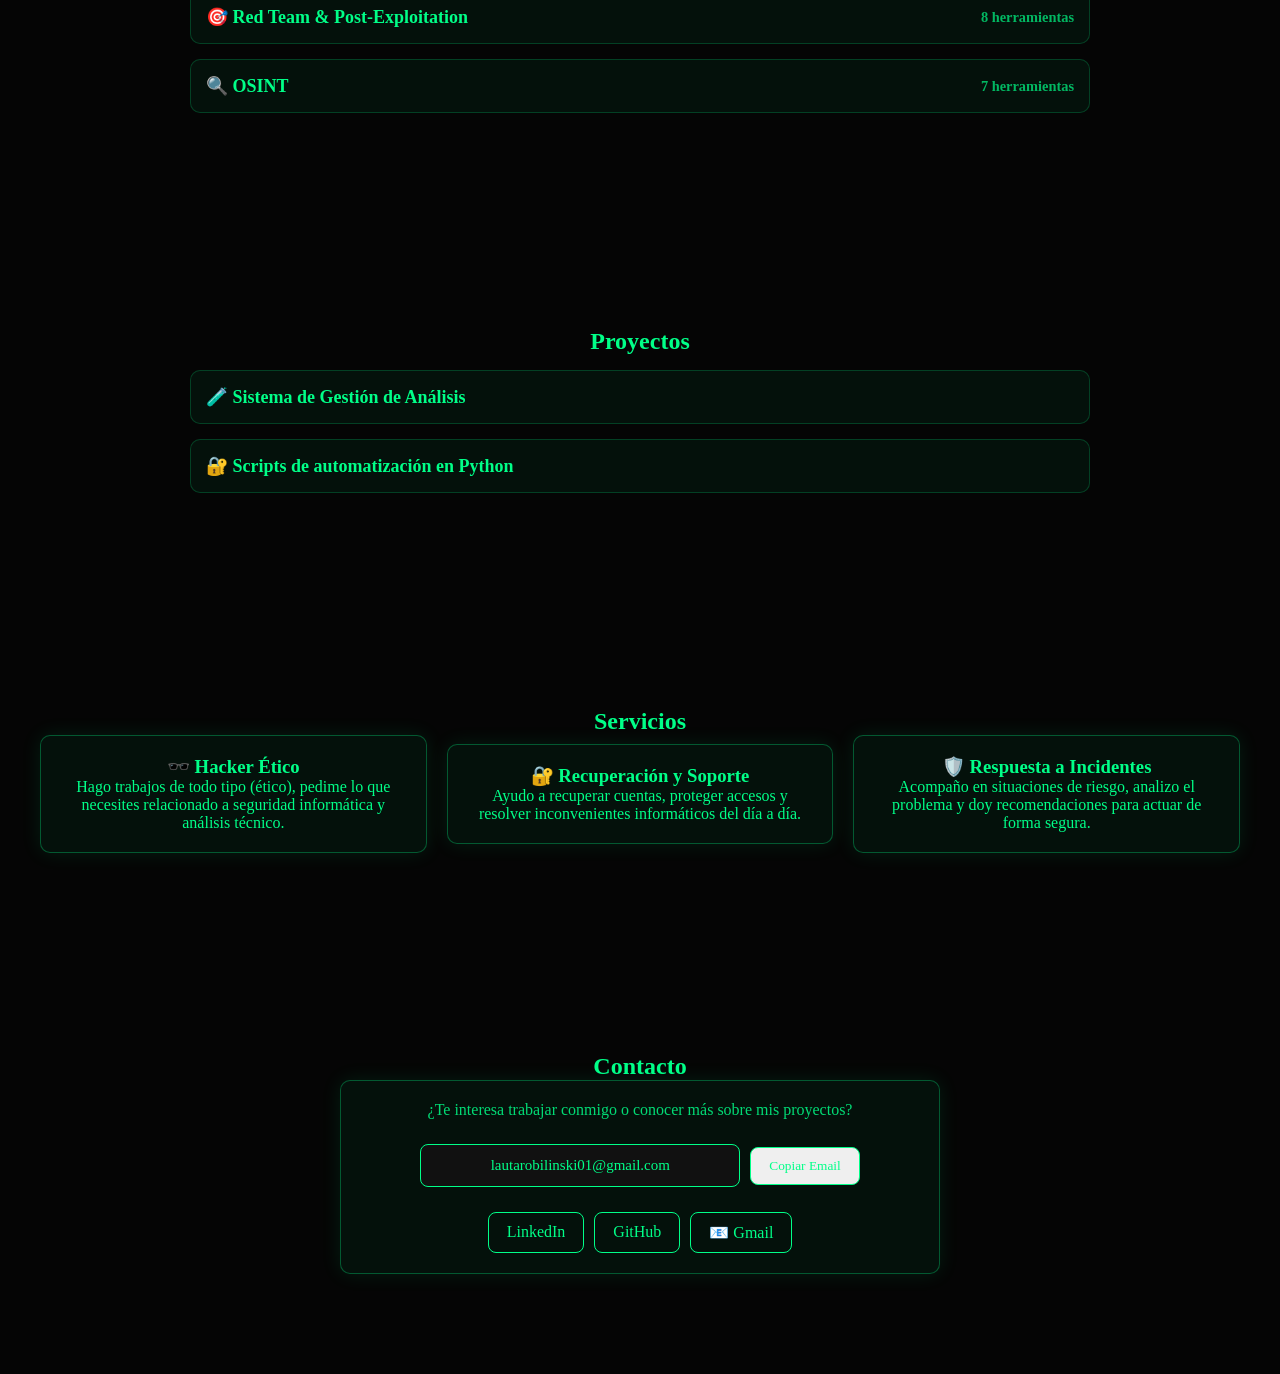
==== commit cf1c3c2a: "Update index.html" ====
--- a/index.html
+++ b/index.html
@@ -561,6 +561,15 @@
                 GitHub
             </a>
 
+            <a
+                href="mailto:lautarobilinski01@gmail.com"
+                class="btn"
+            >
+                📧 Gmail
+            </a>
+
+
+
         </div>
 
     </div>
--- a/style.css
+++ b/style.css
@@ -19,7 +19,7 @@
 width:100%;
 height:100%;
 z-index:-2;
-opacity:0.08;
+opacity:0.18;
 }
 
 /* NAV */
@@ -64,18 +64,22 @@
 
 /* HERO */
 .hero{
-height:100vh;
+min-height:auto;
 display:flex;
 flex-direction:column;
-justify-content:center;
+justify-content:flex-start;
 align-items:center;
 text-align:center;
-padding:20px;
+padding:120px 20px 60px;
 }
 
 .glow{
-font-size:3.5rem;
+font-size:clamp(2.2rem,8vw,5rem);
+line-height:1.1;
 text-shadow:0 0 15px #00ff88;
+max-width:95%;
+margin:auto;
+word-wrap:break-word;
 }
 
 /* BOTONES */
@@ -375,3 +379,146 @@
     transform:translateY(-2px);
     transition:0.3s;
 }
+
+/* ===== RESPONSIVE MOBILE ===== */
+
+@media screen and (max-width:768px){
+
+    nav{
+        flex-direction:column;
+        padding:15px;
+        gap:10px;
+    }
+
+    .nav-buttons{
+        flex-wrap:wrap;
+        justify-content:center;
+    }
+
+    .hero{
+        min-height:100vh;
+        padding:120px 15px 40px;
+    }
+
+    .glow{
+        font-size:2.3rem;
+    }
+
+    .hero p{
+        width:100%;
+        max-width:100%;
+        font-size:.95rem;
+    }
+
+    .hero-buttons{
+        flex-direction:column;
+        width:100%;
+        align-items:center;
+    }
+
+    .hero-buttons .btn{
+        width:220px;
+        text-align:center;
+    }
+
+    .about-grid,
+    .services-grid{
+        grid-template-columns:1fr;
+    }
+
+    .email-box{
+        flex-direction:column;
+    }
+
+    .email-box input{
+        width:100%;
+        max-width:320px;
+    }
+
+    .date{
+        float:none;
+        display:block;
+        margin-top:5px;
+    }
+
+    .cert-item{
+        flex-direction:column;
+        align-items:flex-start;
+    }
+}
+
+/* ===== TABLETS ===== */
+
+@media screen and (min-width:769px) and (max-width:1024px){
+
+    .glow{
+        font-size:4rem;
+    }
+
+    .about-grid,
+    .services-grid{
+        grid-template-columns:repeat(2,1fr);
+    }
+}
+/* ===== MONITORES GRANDES ===== */
+
+@media screen and (min-width:1400px){
+
+    .hero h1{
+        font-size:7rem;
+    }
+
+    .hero p{
+        max-width:900px;
+    }
+}
+
+img,
+canvas{
+    max-width:100%;
+    height:auto;
+}
+
+html{
+    overflow-x:hidden;
+}
+
+body{
+    overflow-x:hidden;
+}
+
+@media(max-width:768px){
+
+    .hero{
+        min-height:auto;
+        padding-top:140px;
+        padding-bottom:40px;
+    }
+
+    .glow{
+        font-size:2.8rem;
+        margin-bottom:20px;
+    }
+
+    .hero-buttons{
+        margin-top:15px;
+    }
+
+    .hero-icons{
+        margin-top:20px;
+    }
+
+    @media(max-width:768px){
+
+    .hero{
+        min-height:auto;
+        padding-top:90px;
+        padding-bottom:30px;
+    }
+
+    .glow{
+        font-size:2.2rem;
+    }
+}
+
+
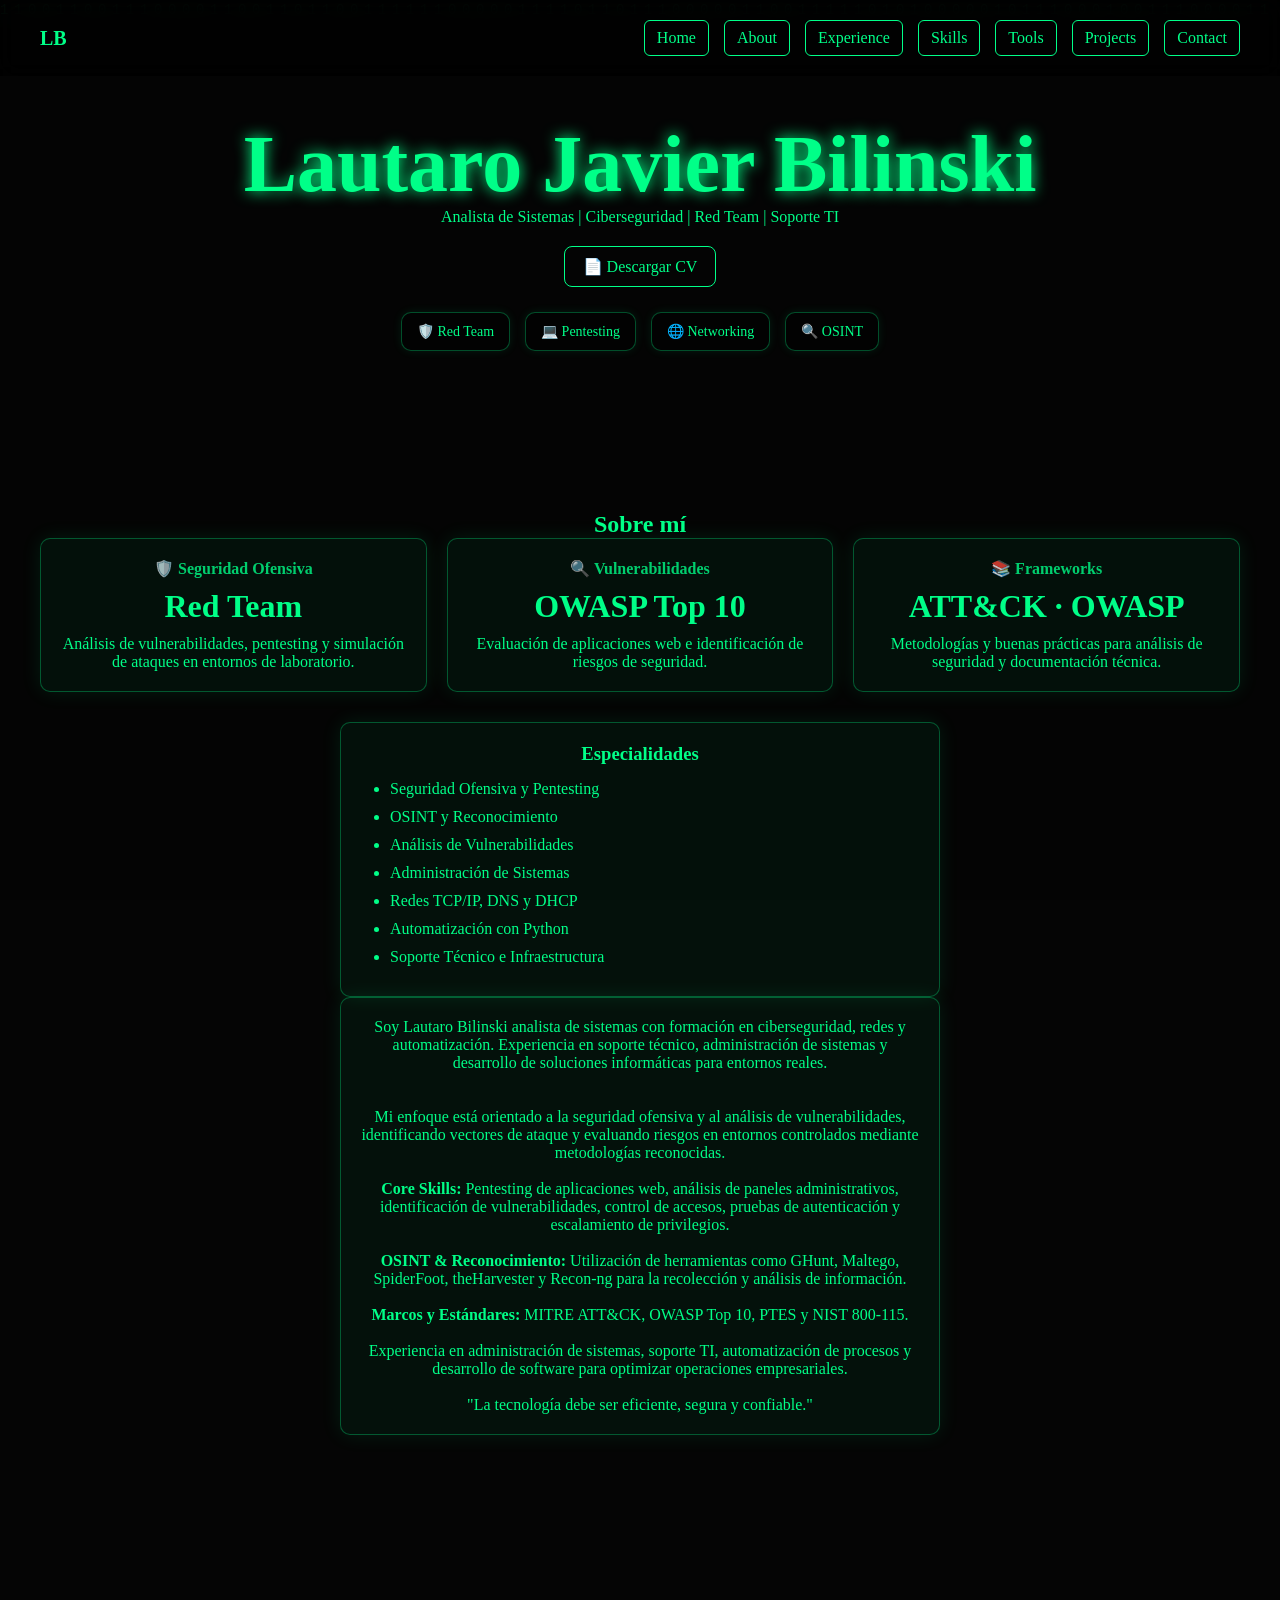
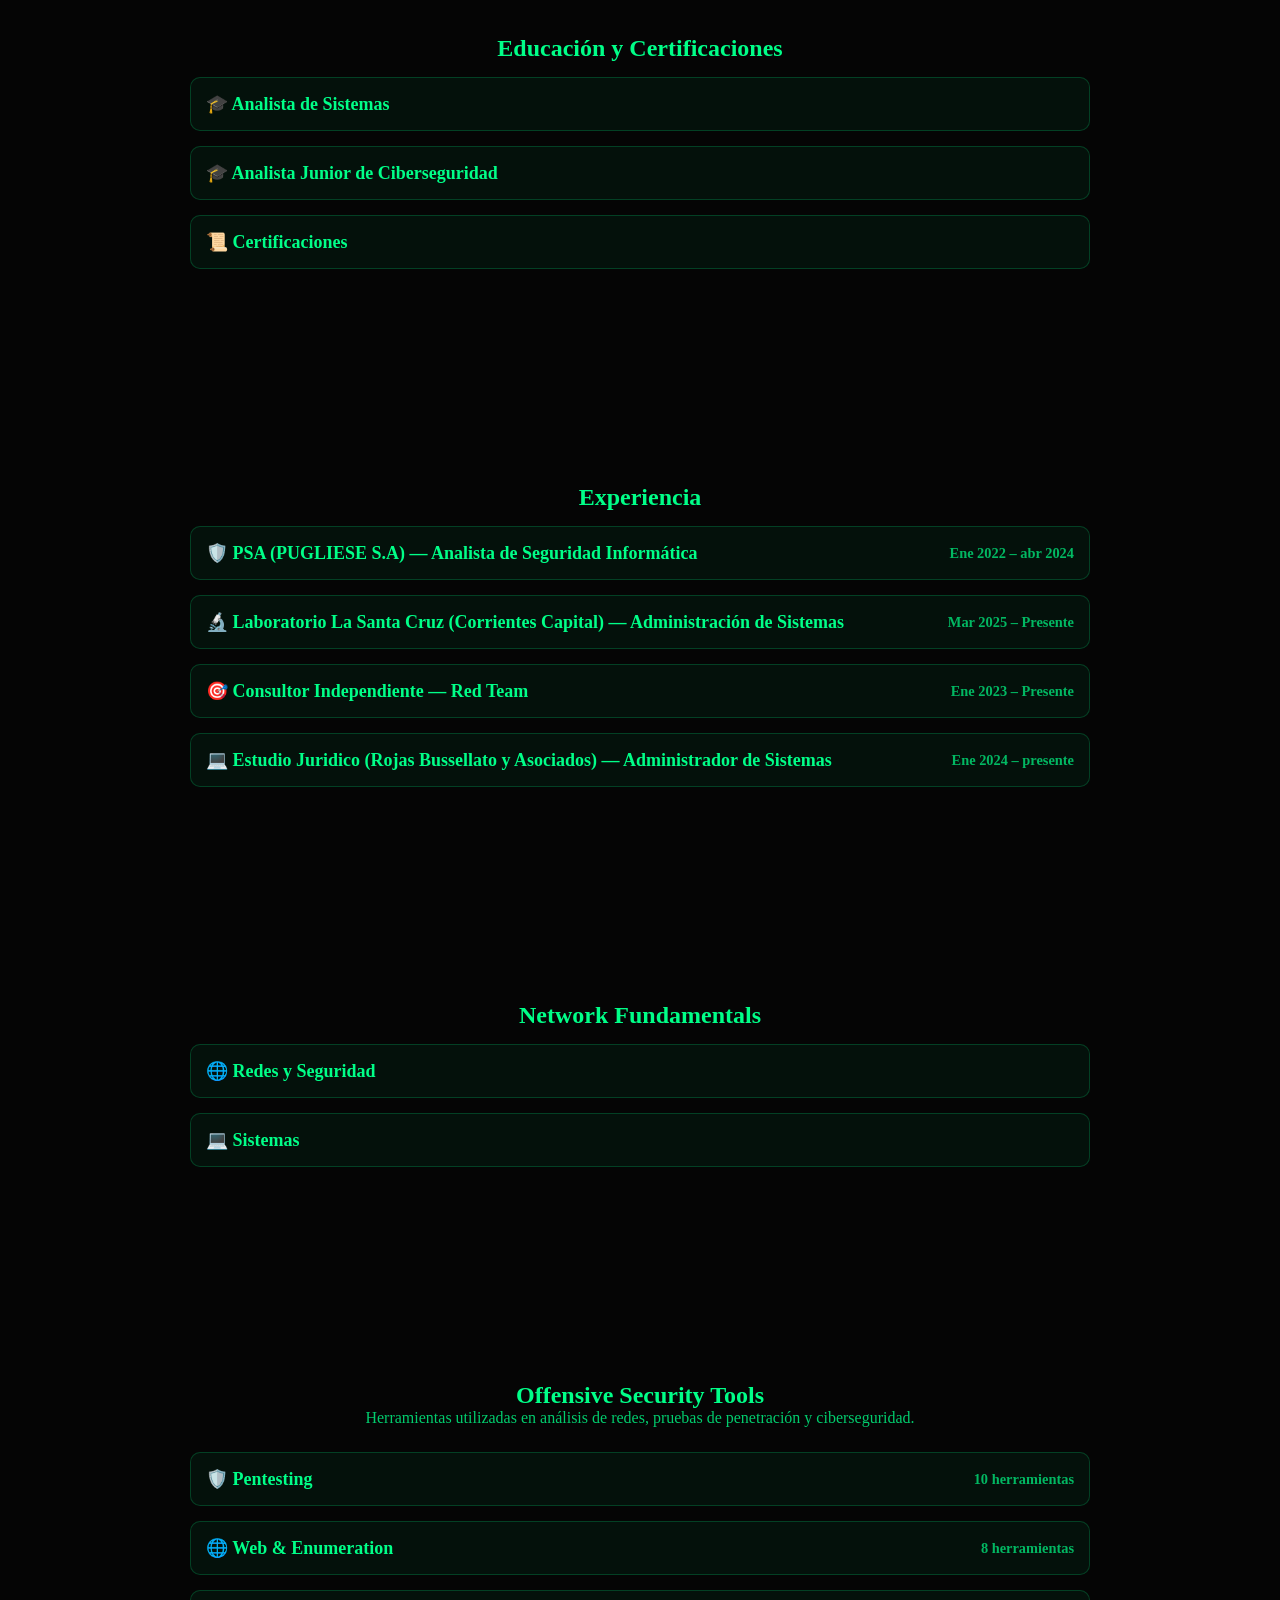
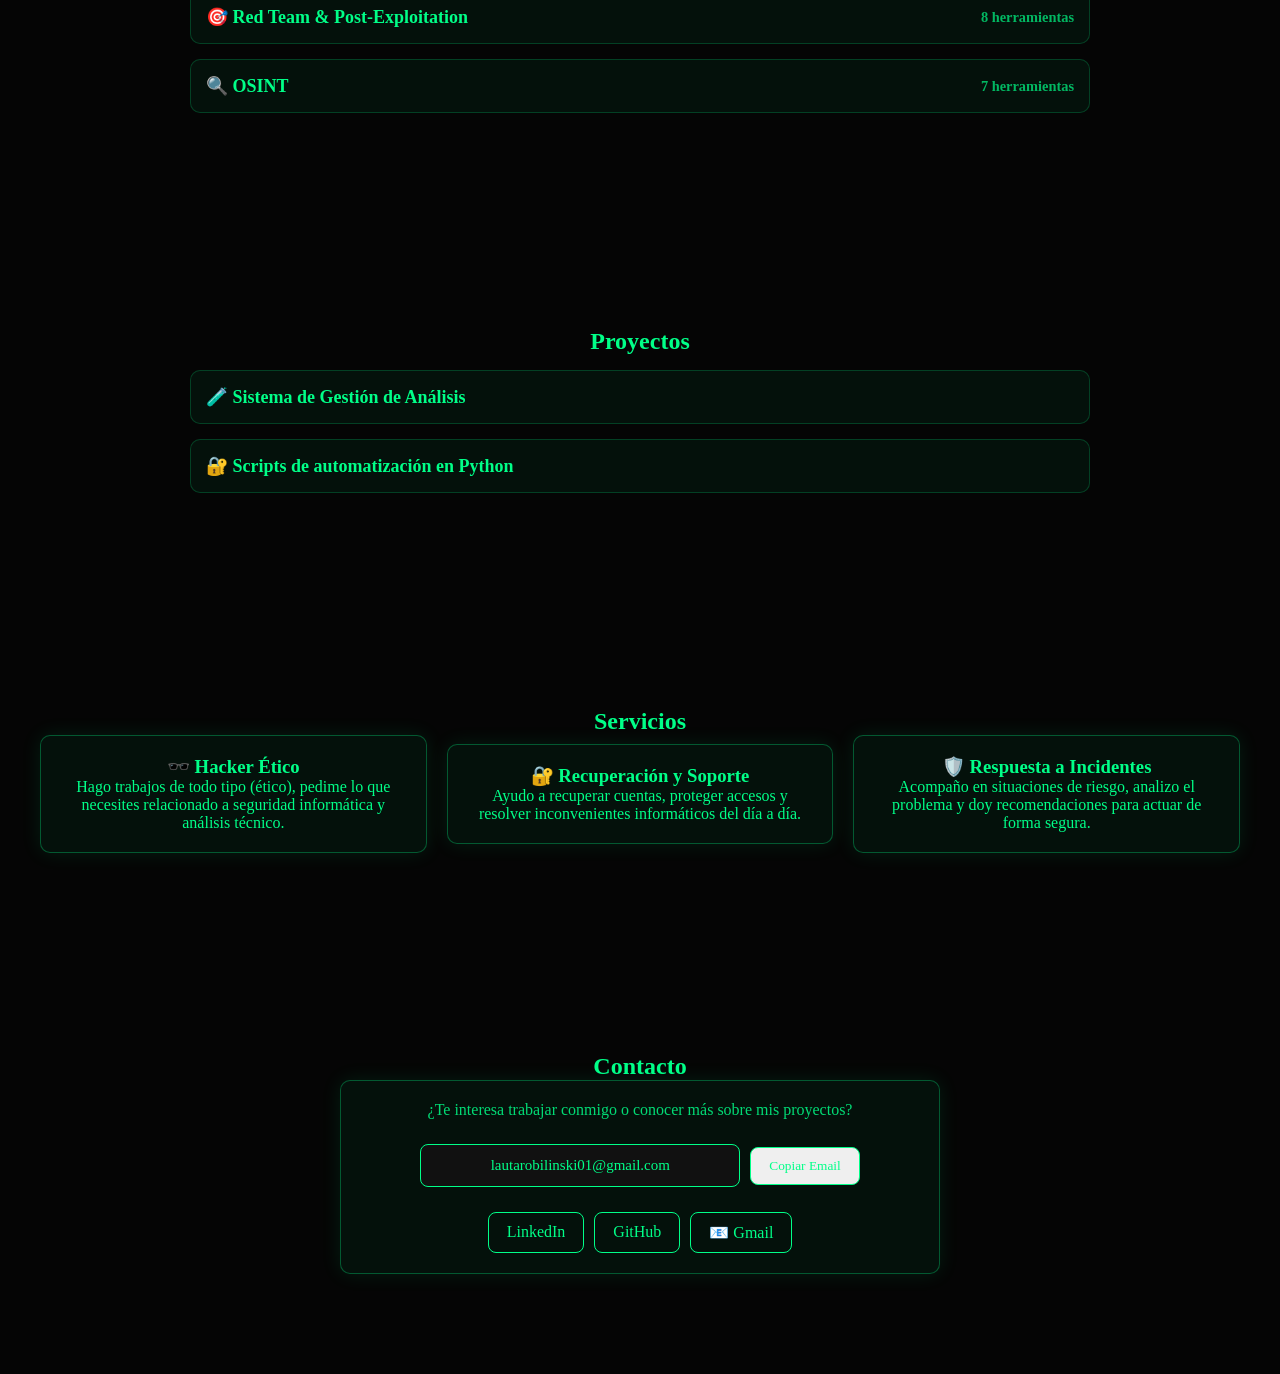
==== commit 8e6fd673: "Update index.html" ====
--- a/index.html
+++ b/index.html
@@ -561,12 +561,9 @@
                 GitHub
             </a>
 
-            <a
-                href="mailto:lautarobilinski01@gmail.com"
-                class="btn"
-            >
-                📧 Gmail
-            </a>
+           <a href="#" id="gmailBtn" class="btn">
+              📧 Gmail
+          </a>
 
 
 
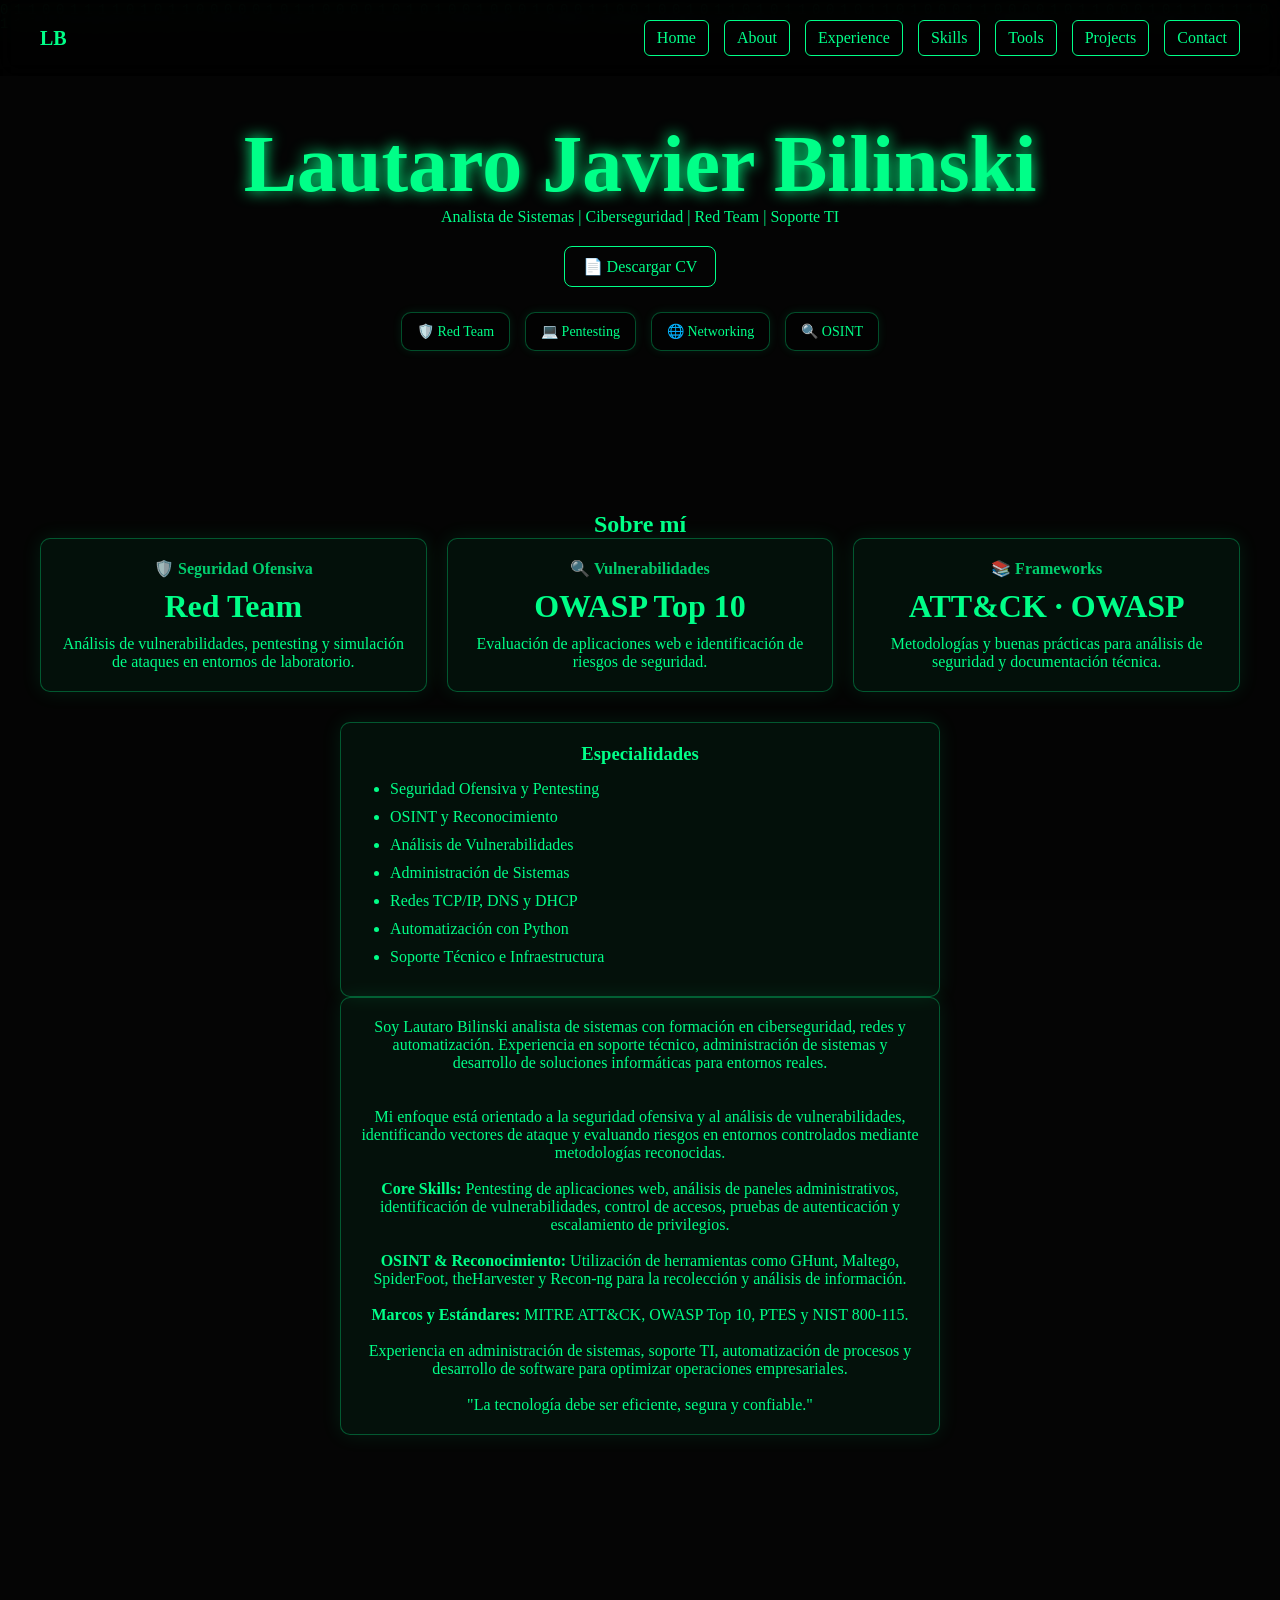
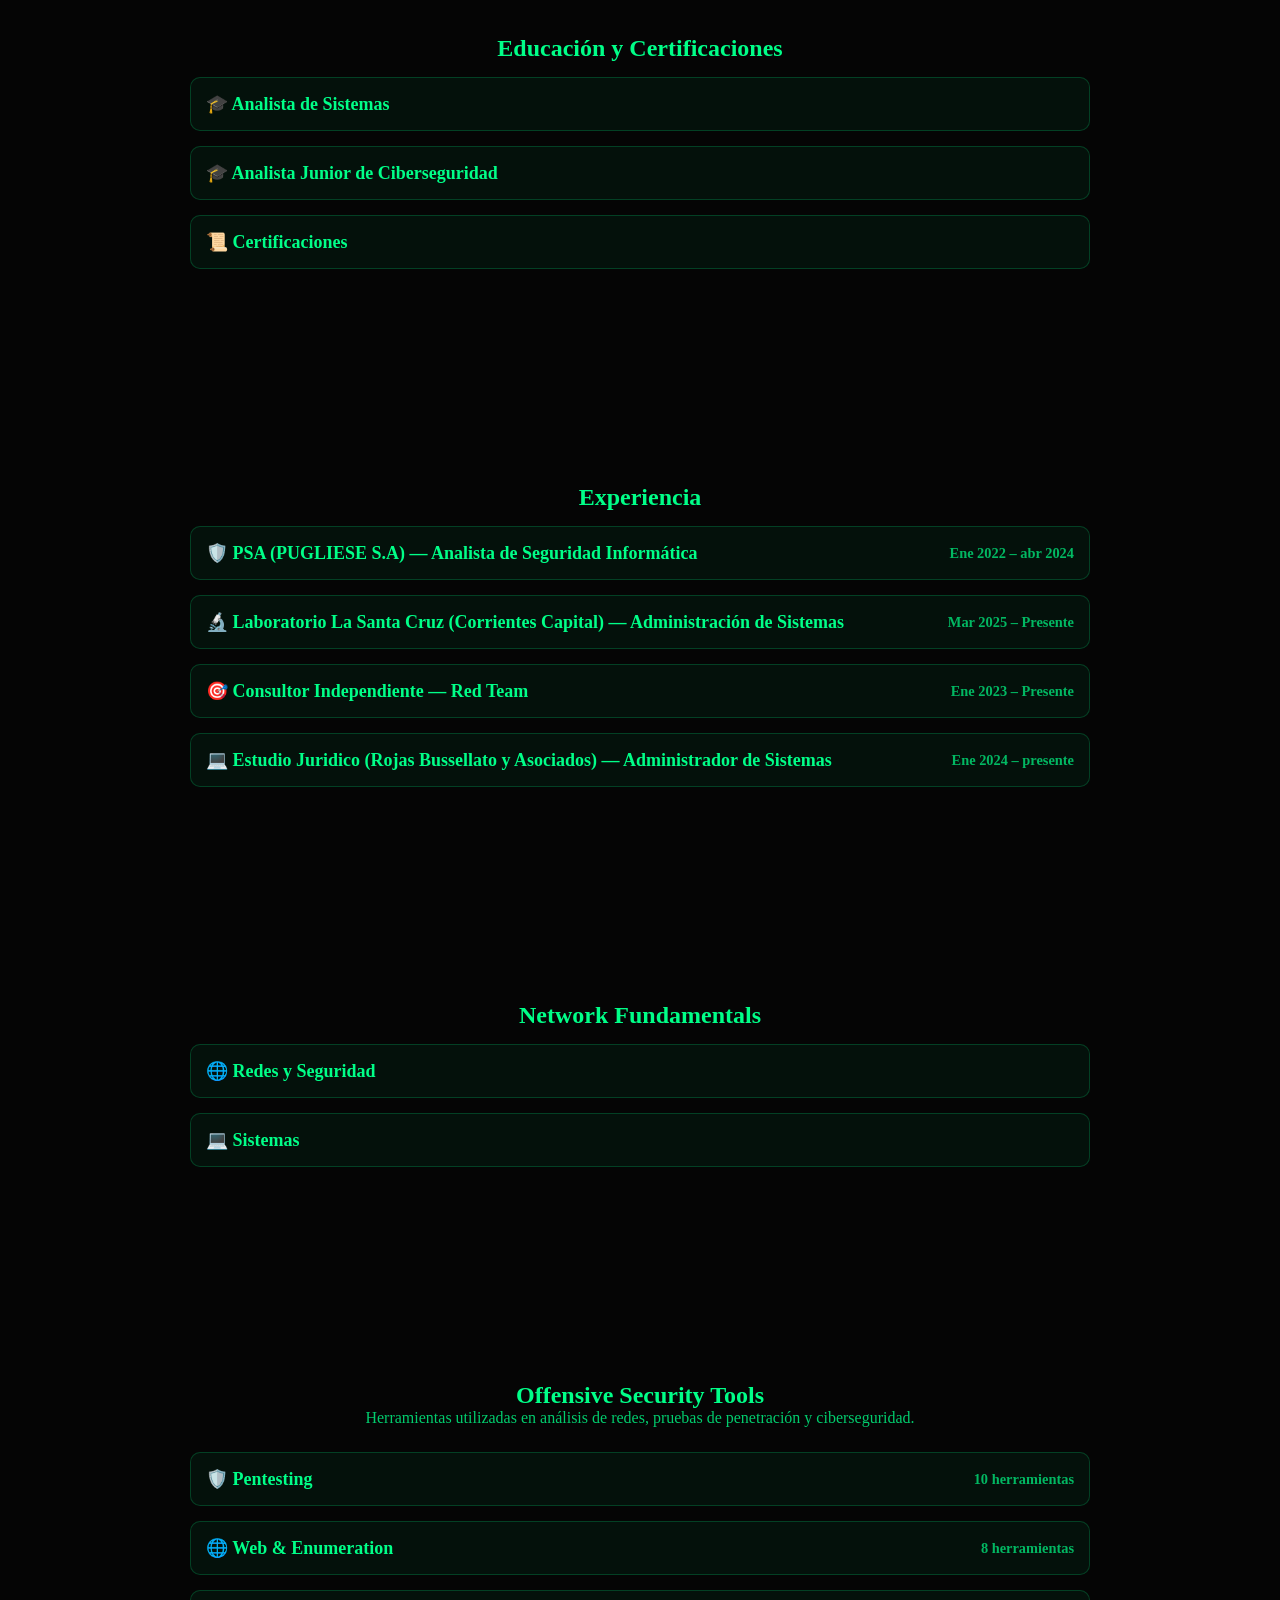
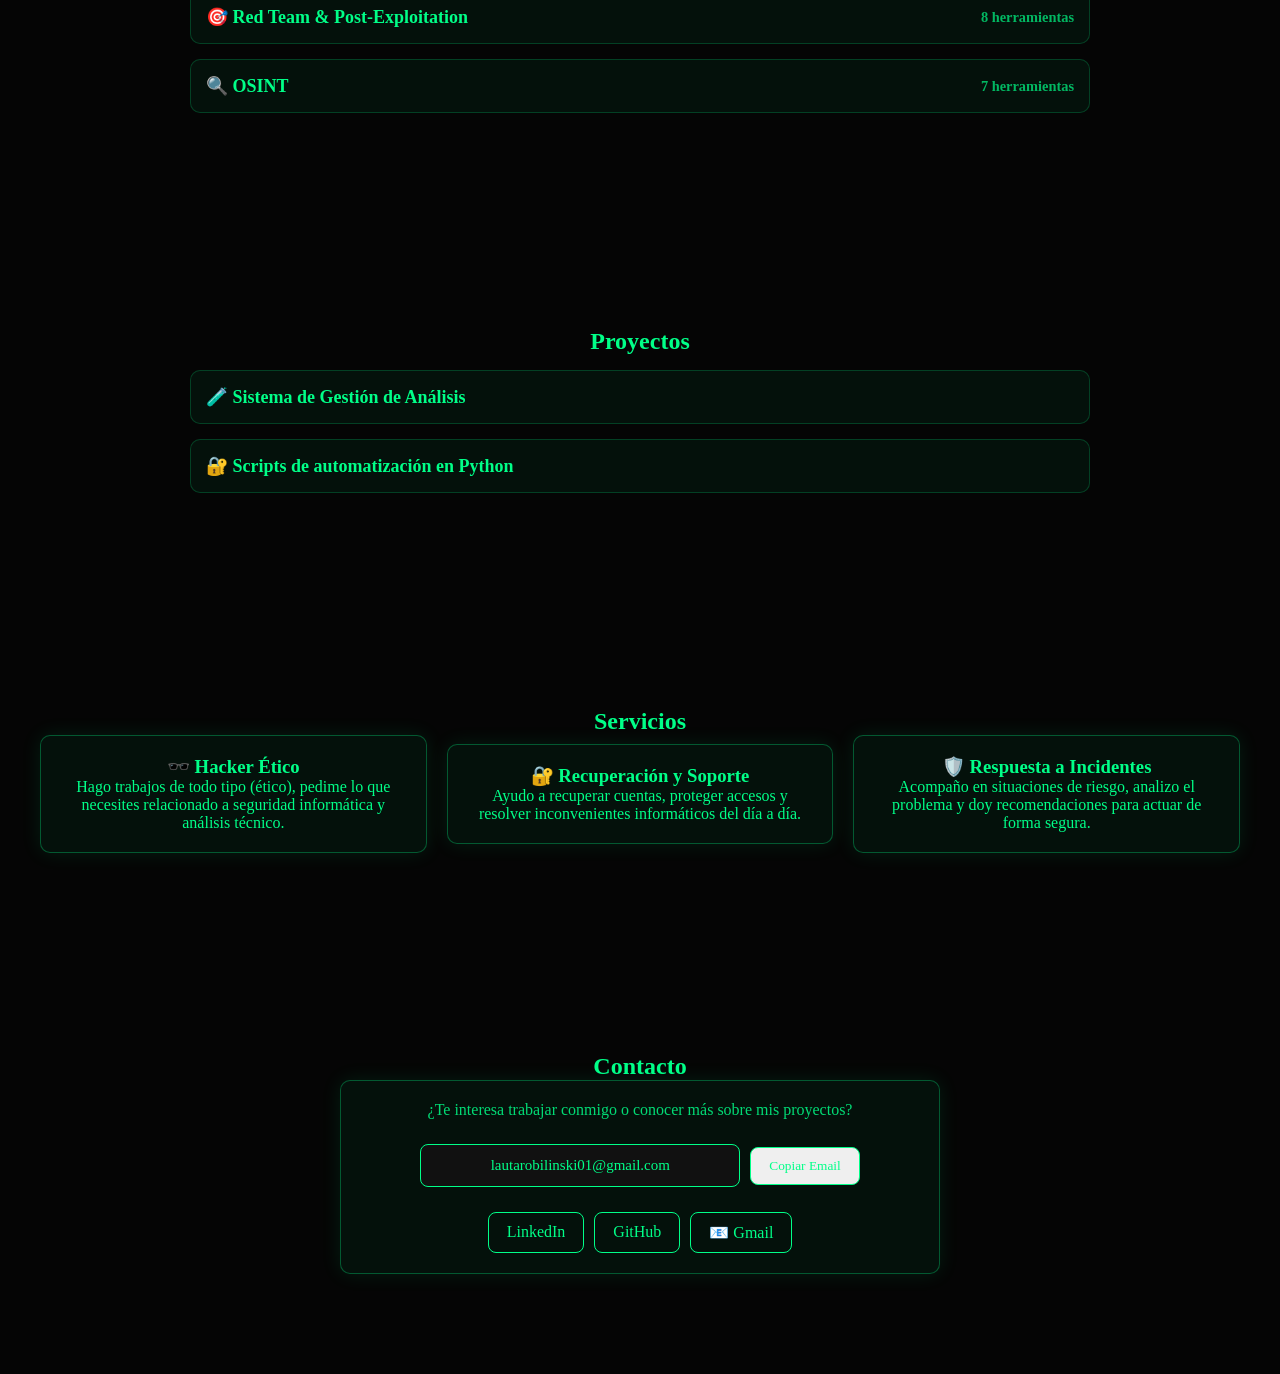
==== commit bf40f028: "Update index.html" ====
--- a/index.html
+++ b/index.html
@@ -445,9 +445,10 @@
         </p>
 
         <div class="hero-buttons">
-            <a href="#" class="btn">GitHub</a>
-            <a href="#" class="btn">Demo</a>
-        </div>
+    <a href="capturas.html" class="btn">
+        📸 Ver capturas
+    </a>
+</div>
 
     </details>
 
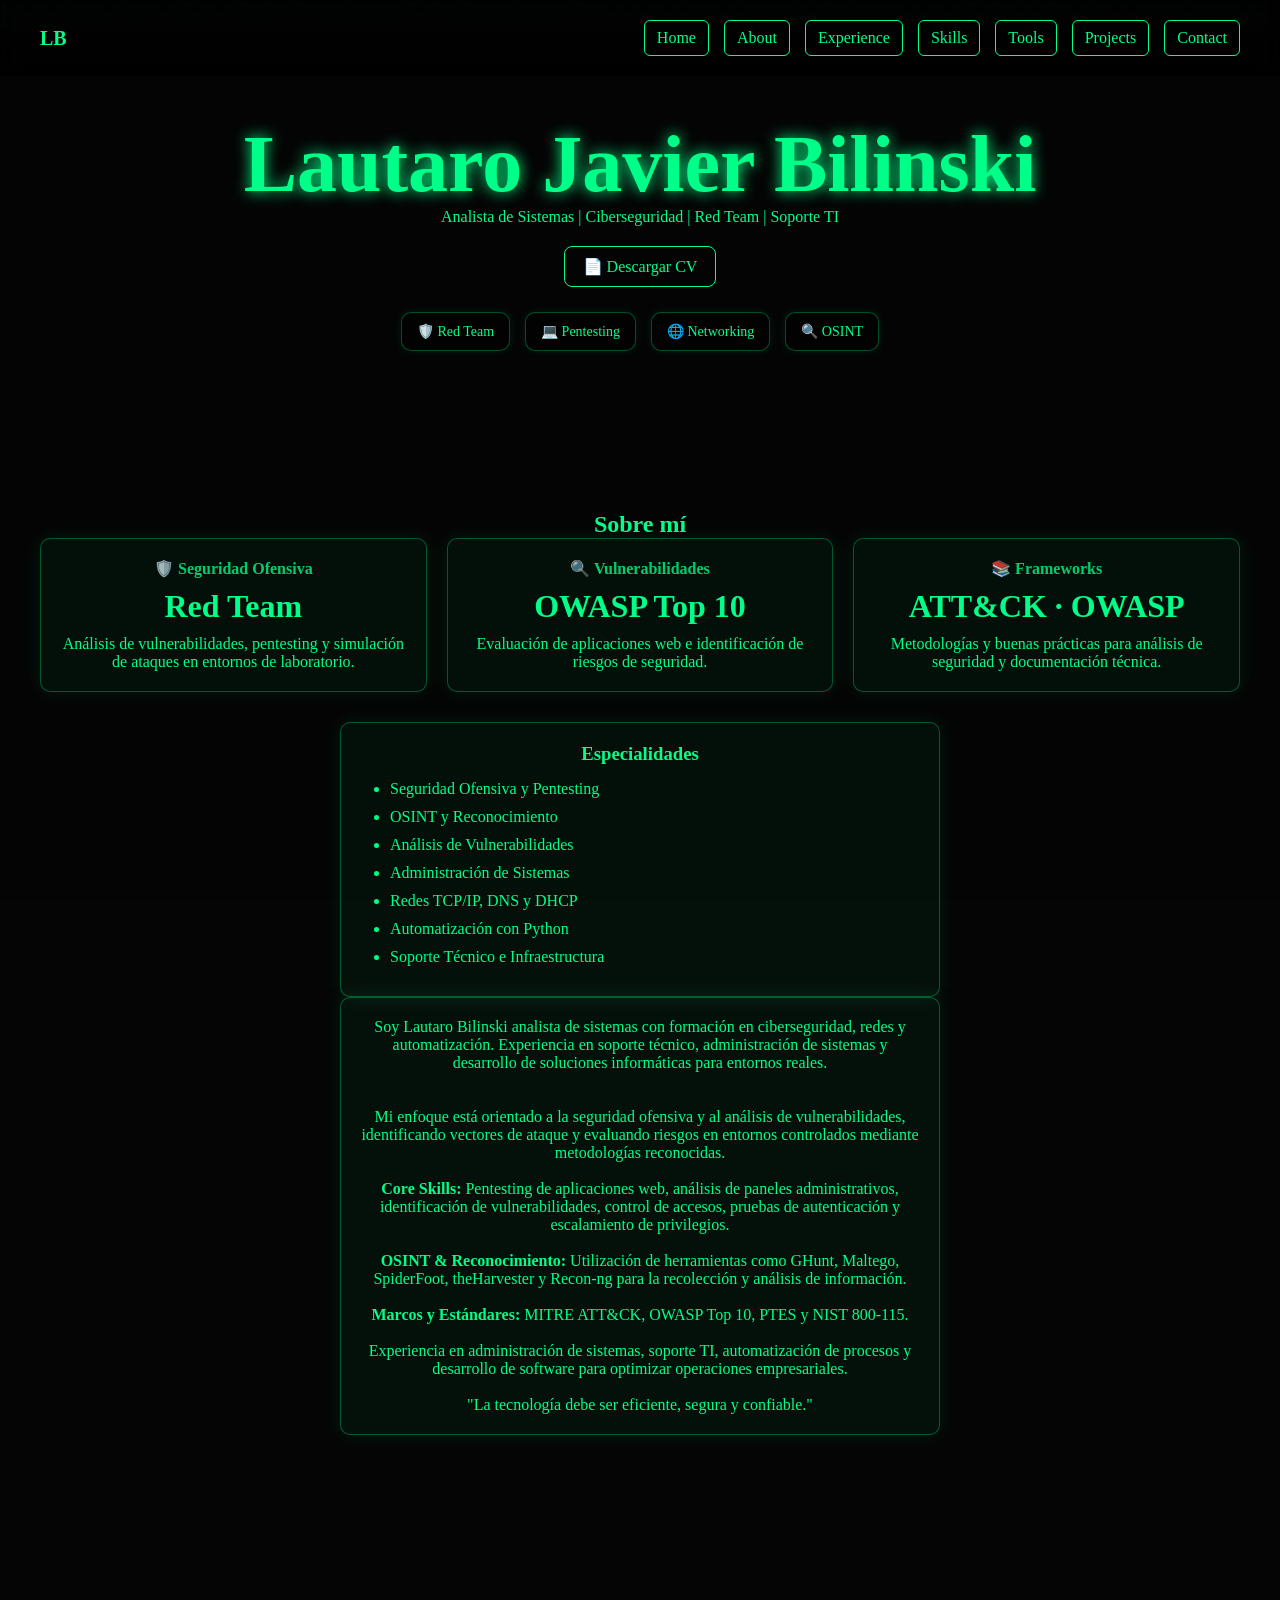
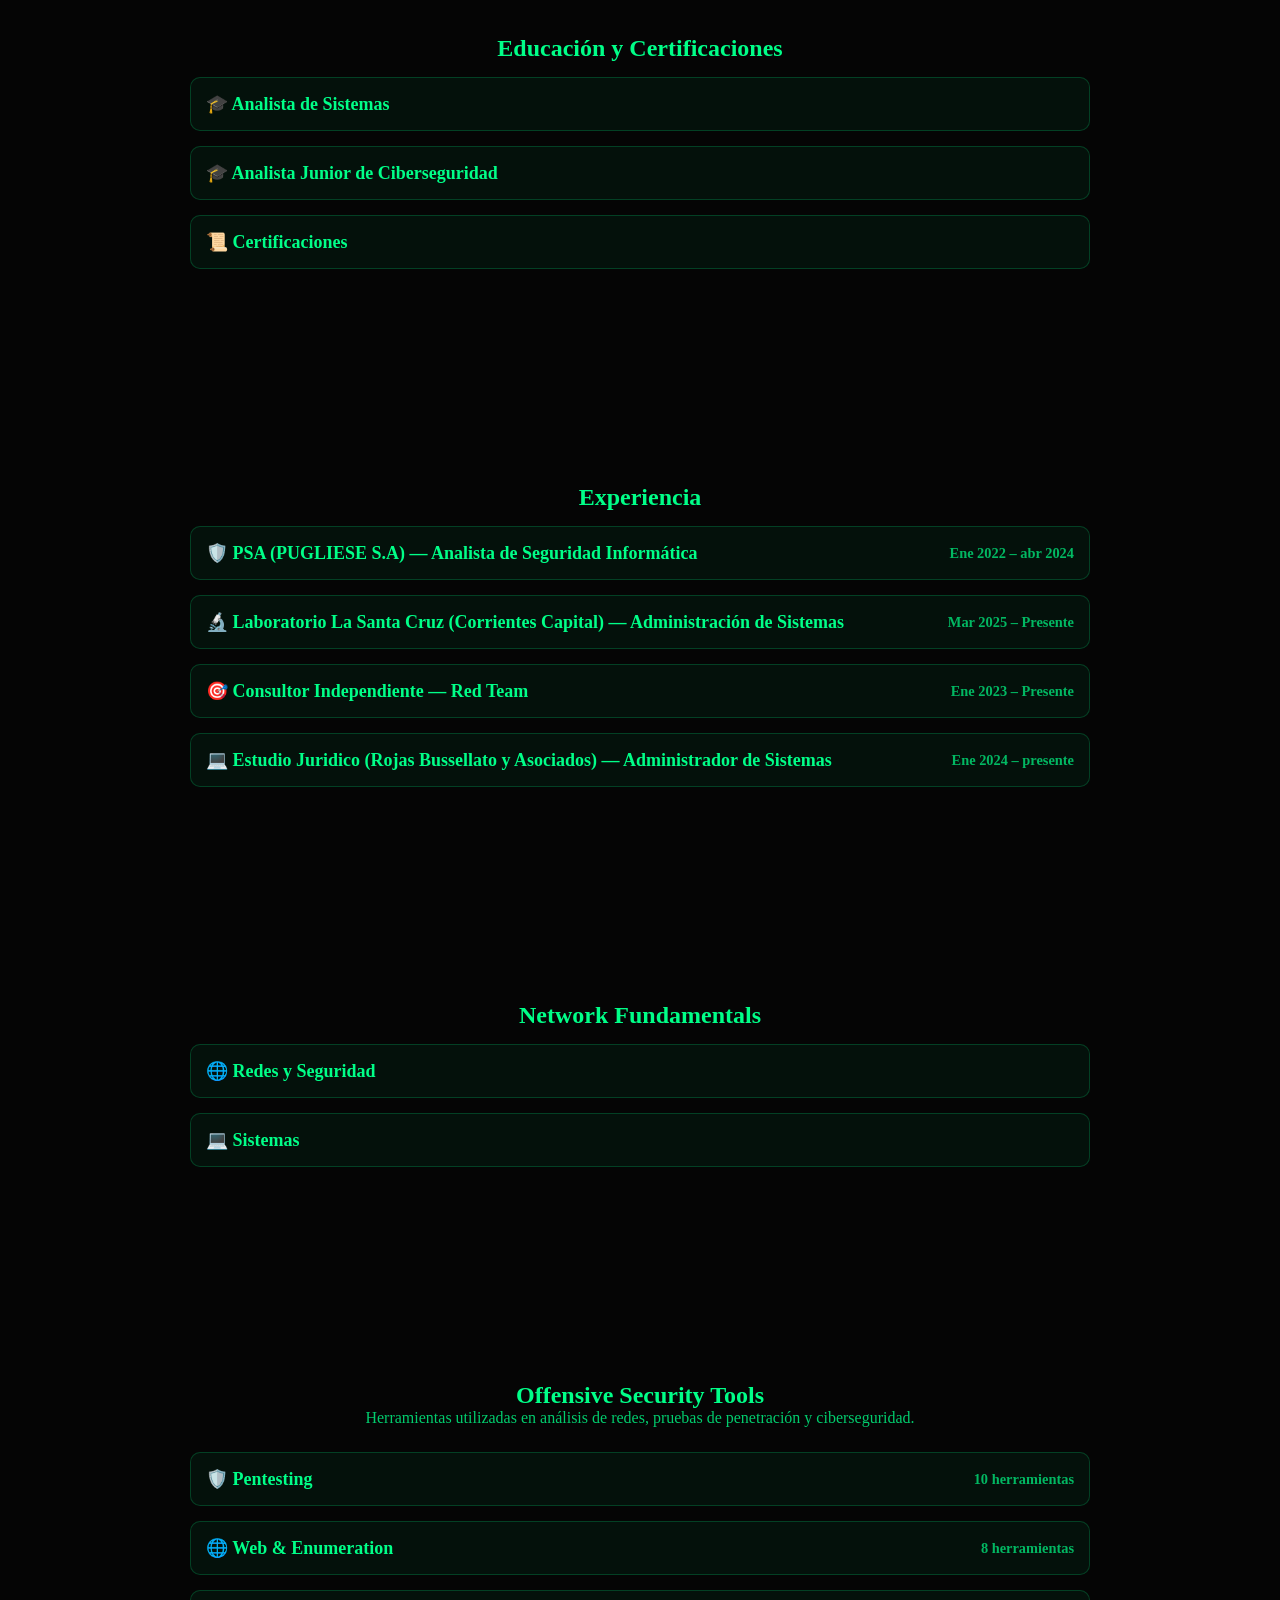
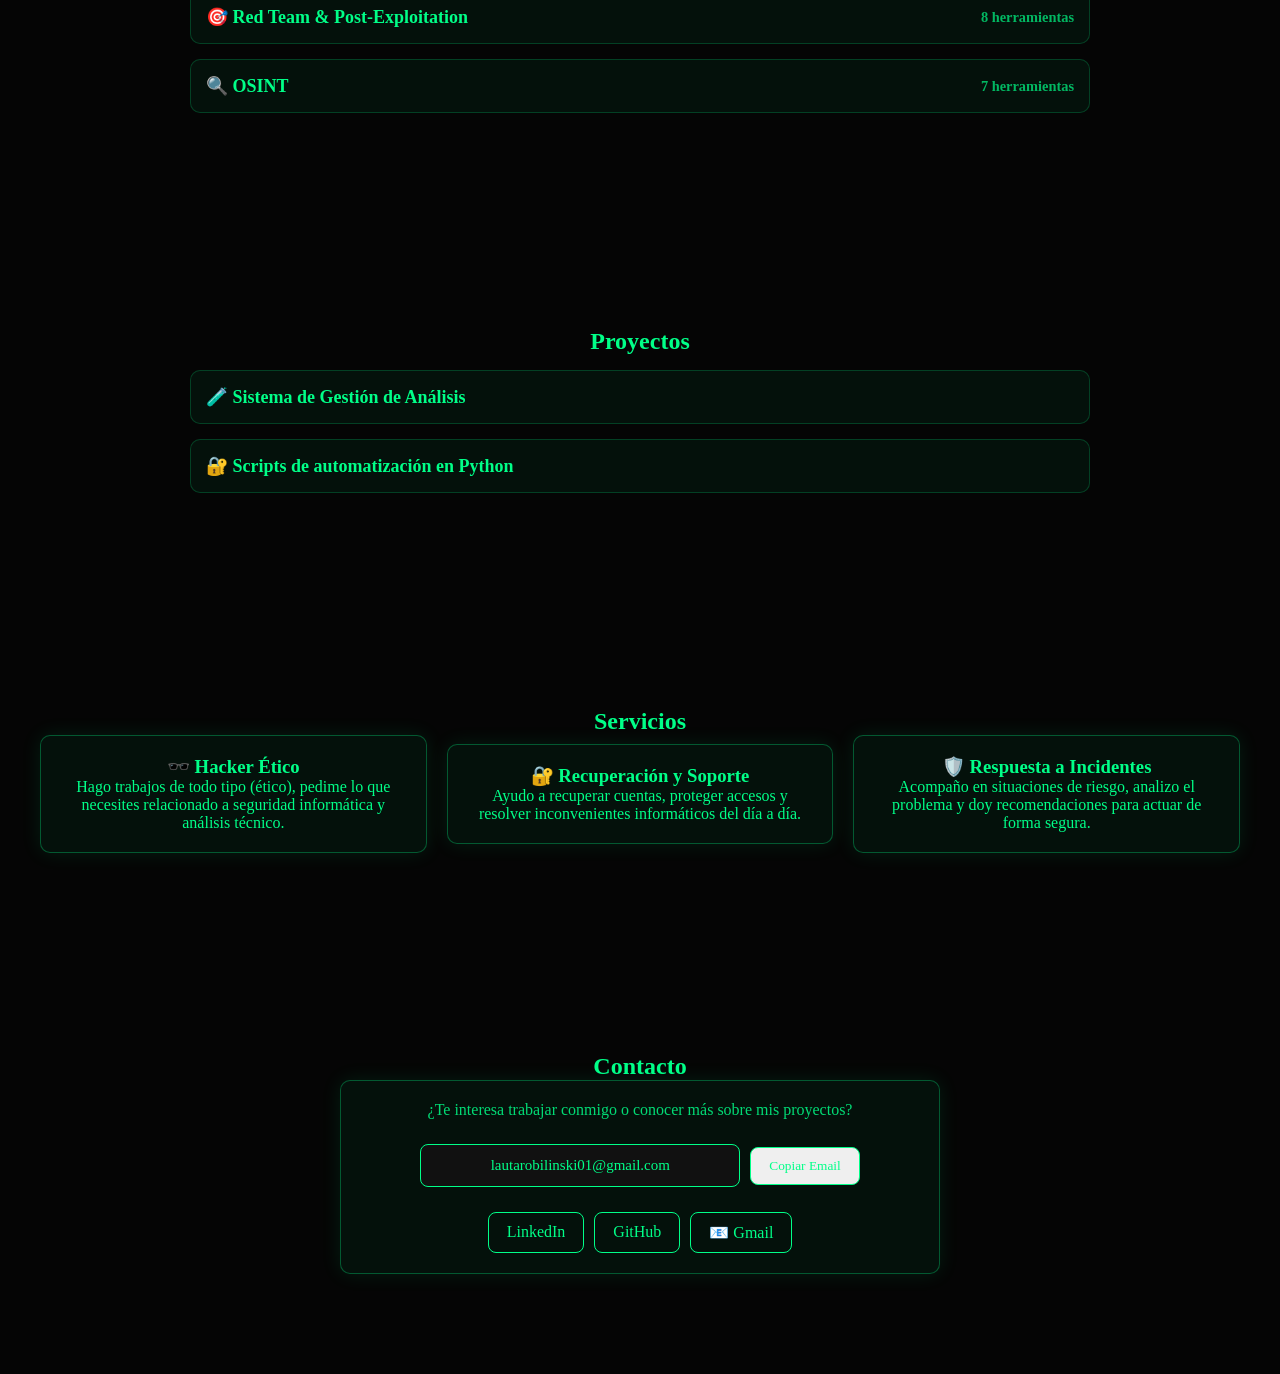
==== commit 62d4bfa2: "Update index.html" ====
--- a/index.html
+++ b/index.html
@@ -36,7 +36,7 @@
 
     <div class="hero-buttons">
 
-    <a href="CV-LAUTARO_BILINSKI-SIST.pdf" class="btn">
+    <a href= "CV-Lautaro_Bilinski-ES-1.pdf" class="btn">
         📄 Descargar CV
     </a>
 
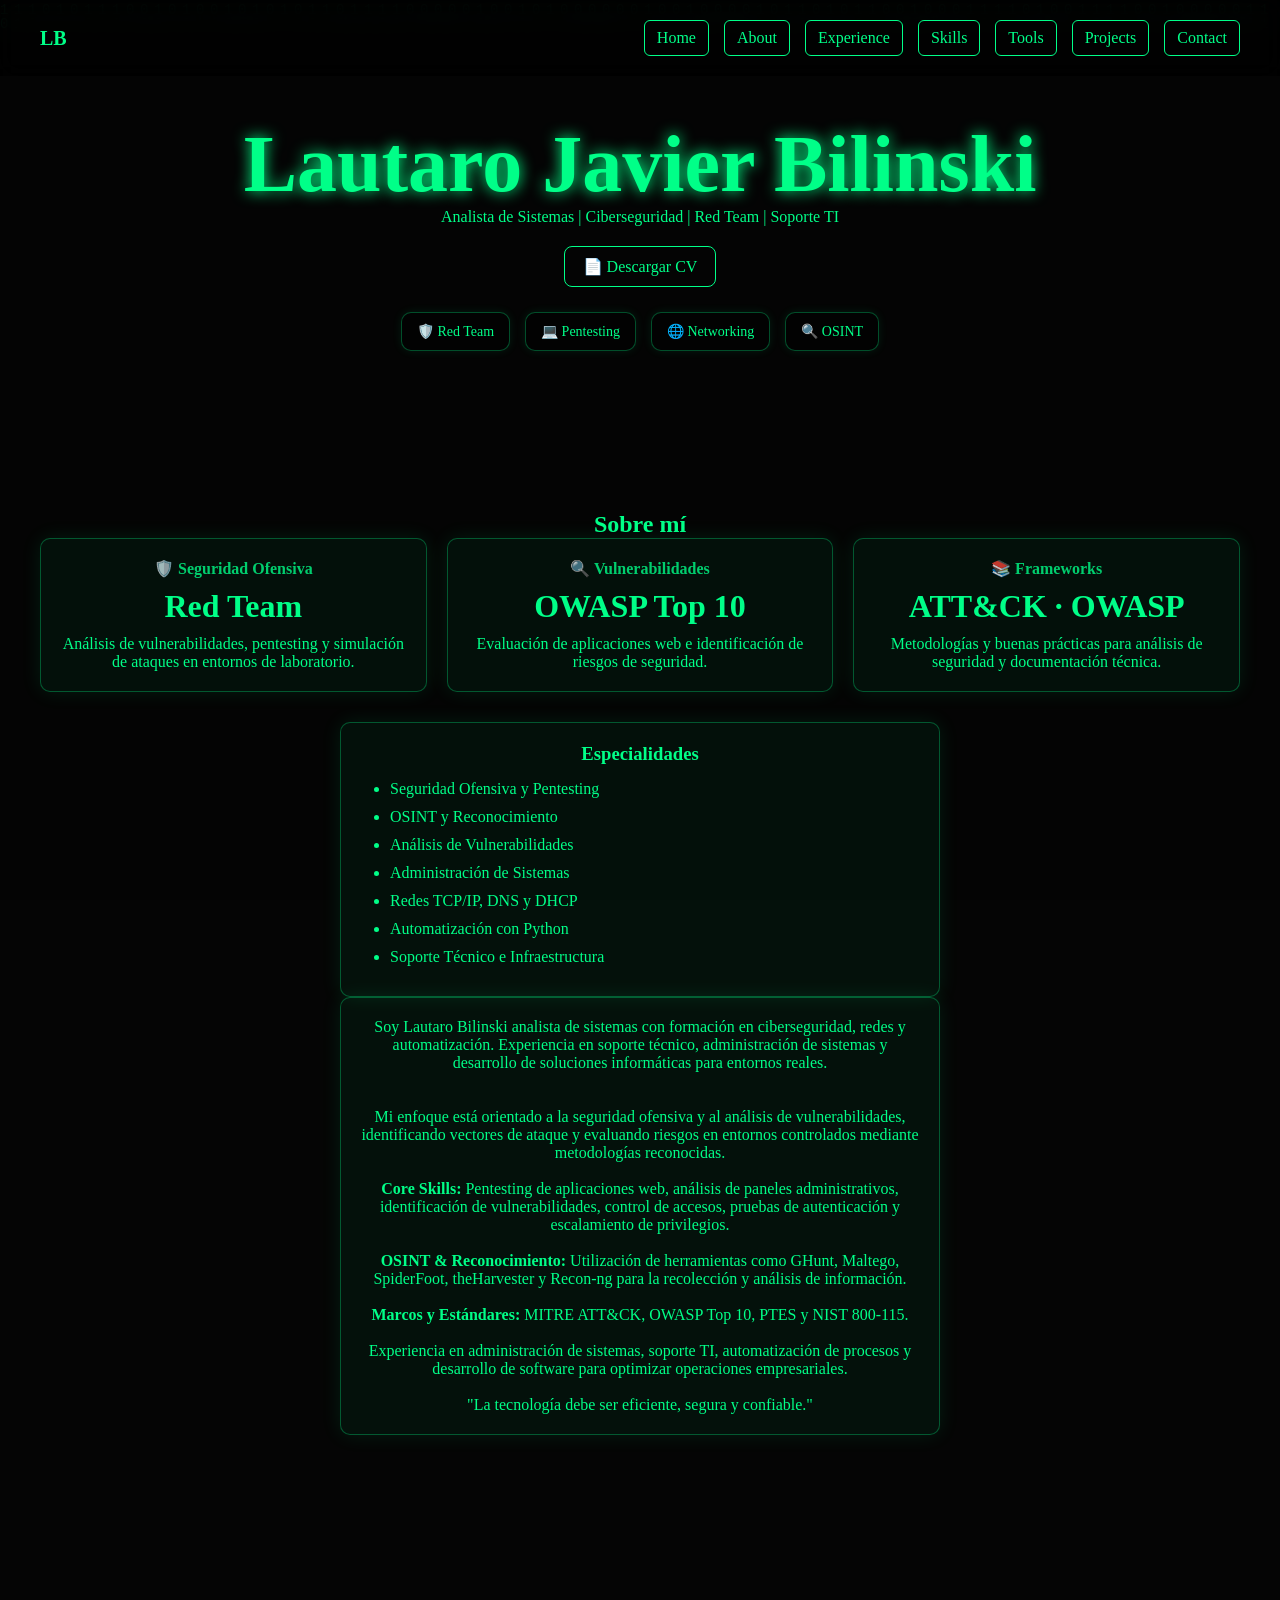
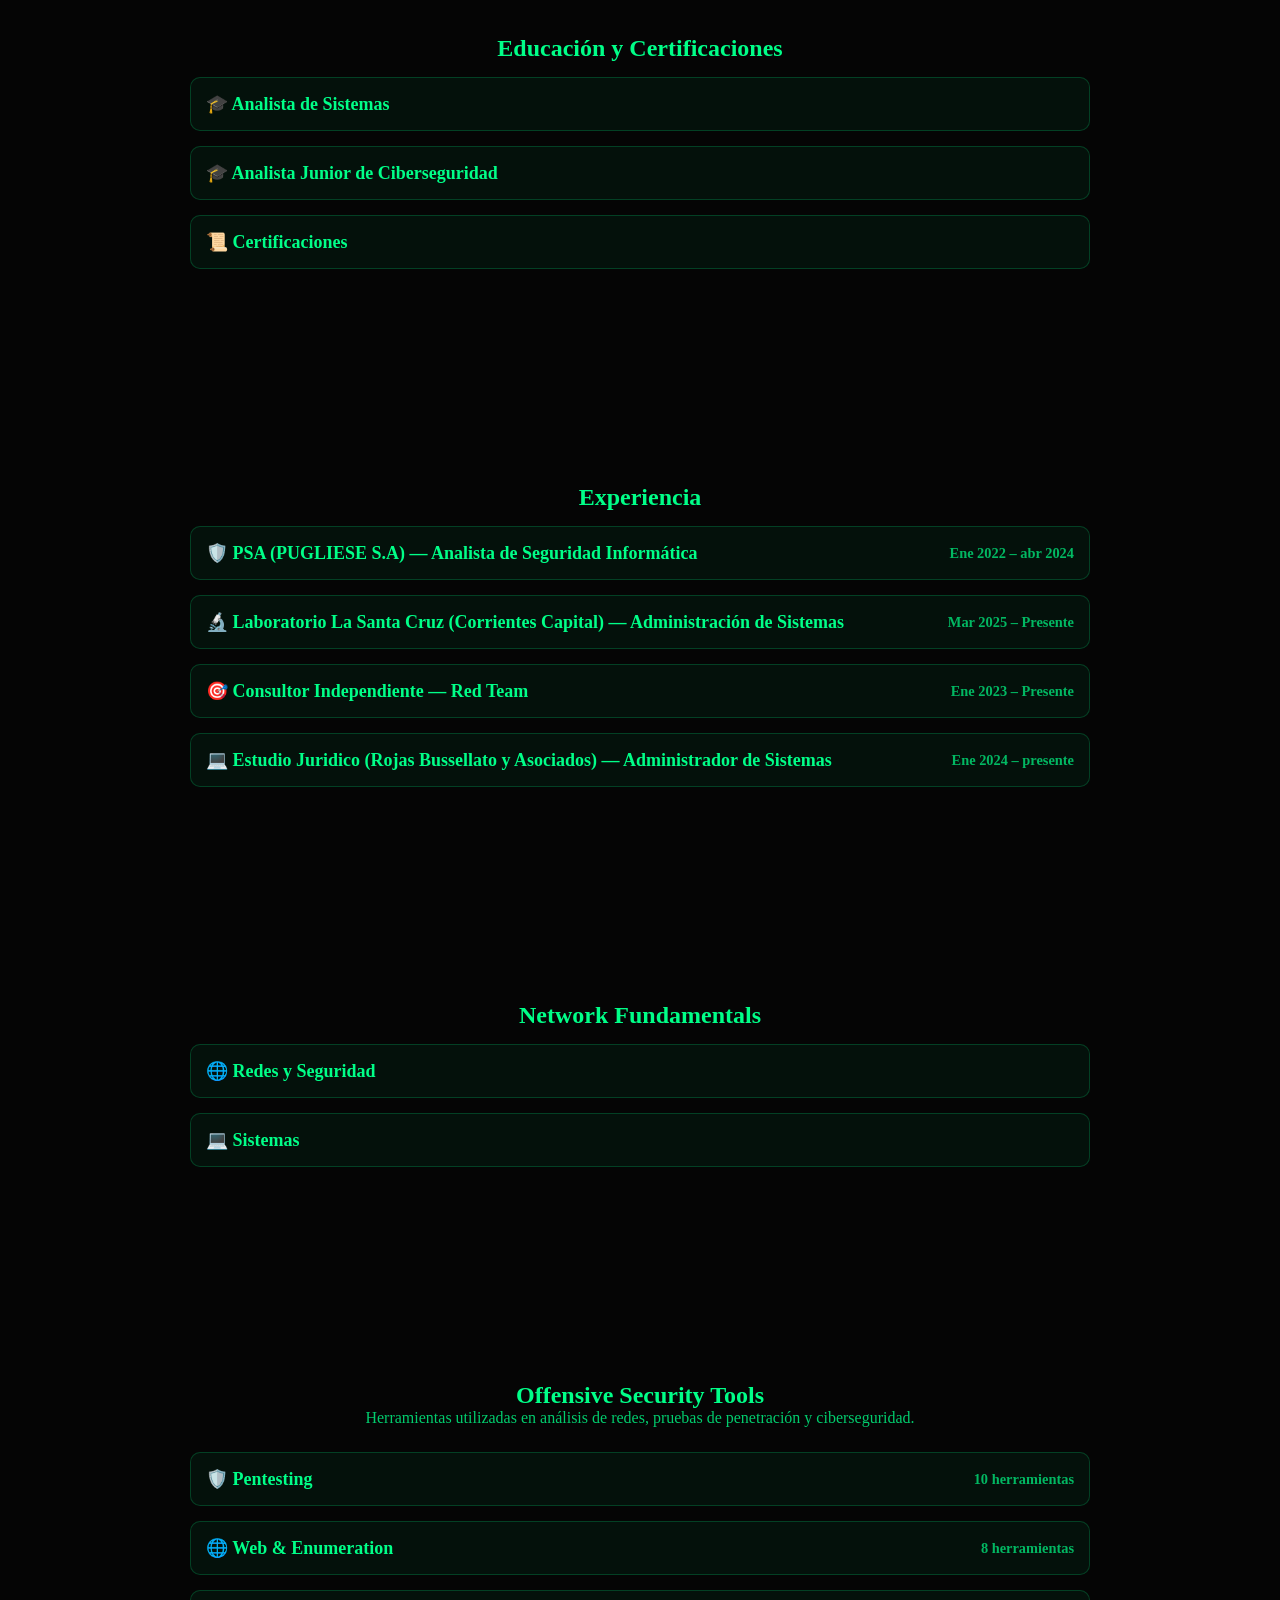
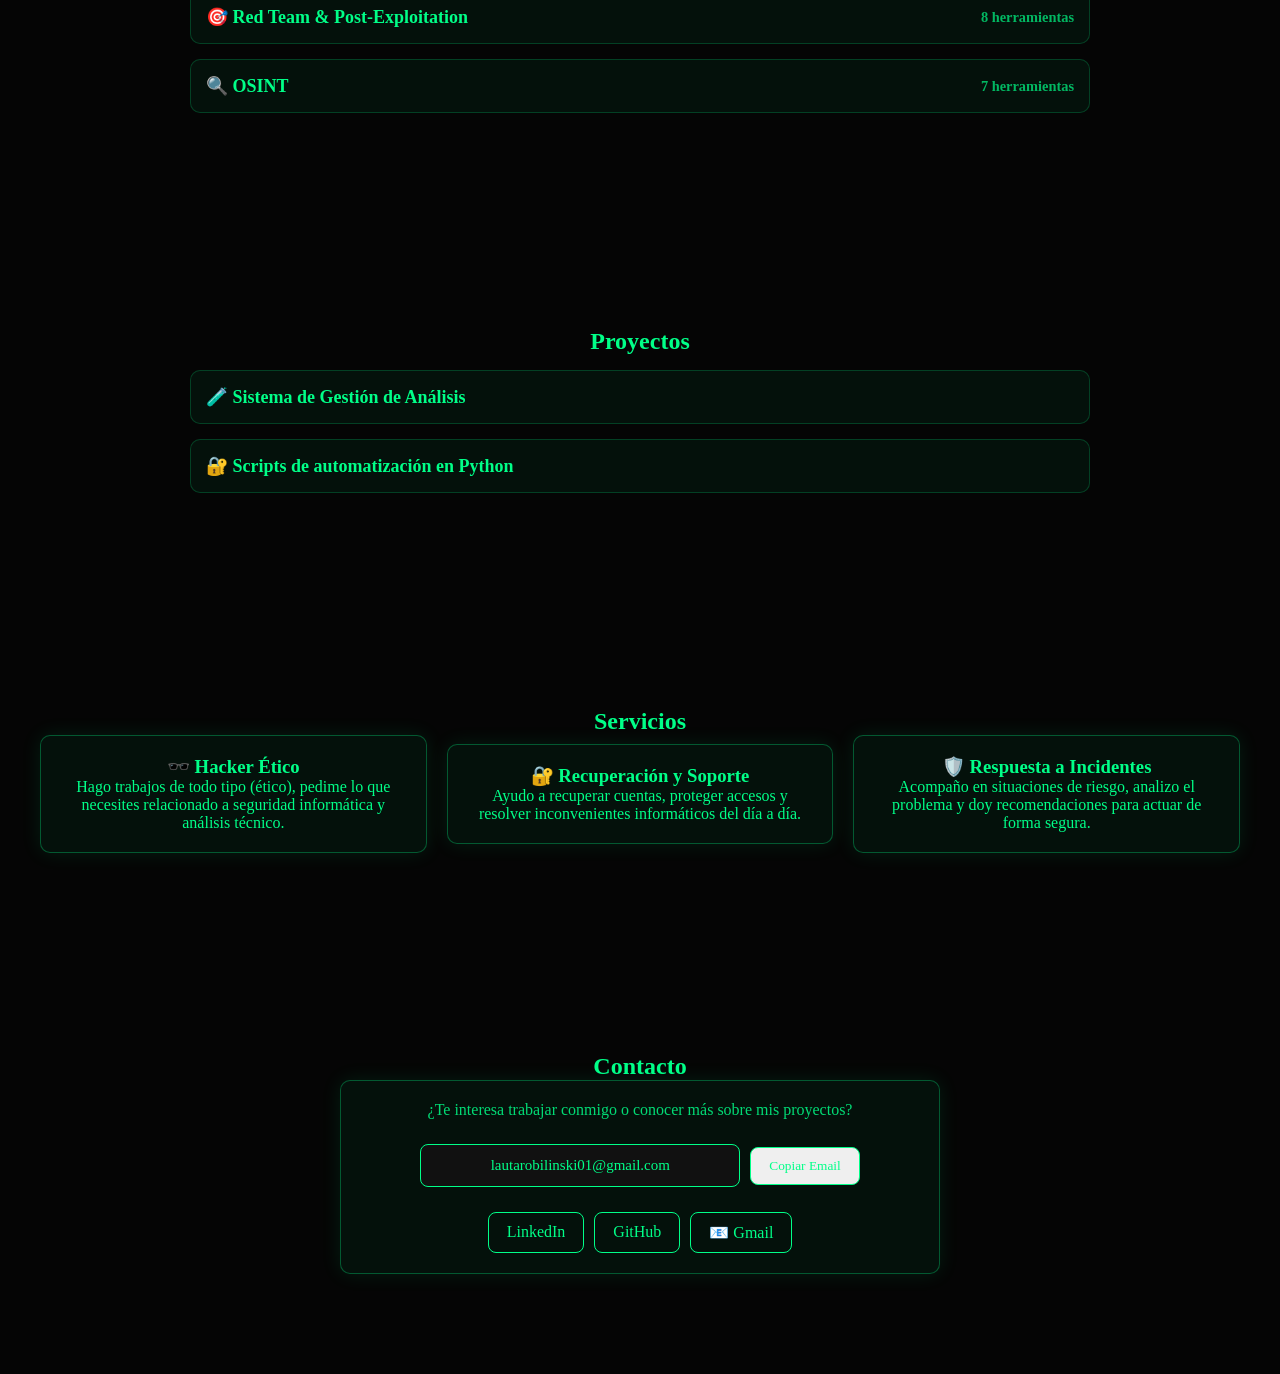
==== commit 9a3628fa: "Update index.html" ====
--- a/index.html
+++ b/index.html
@@ -36,7 +36,7 @@
 
     <div class="hero-buttons">
 
-    <a href= "CV-Lautaro_Bilinski-ES-1.pdf" class="btn">
+    <a href= "CV-Lautaro_Bilinski-ES.pdf" class="btn">
         📄 Descargar CV
     </a>
 
